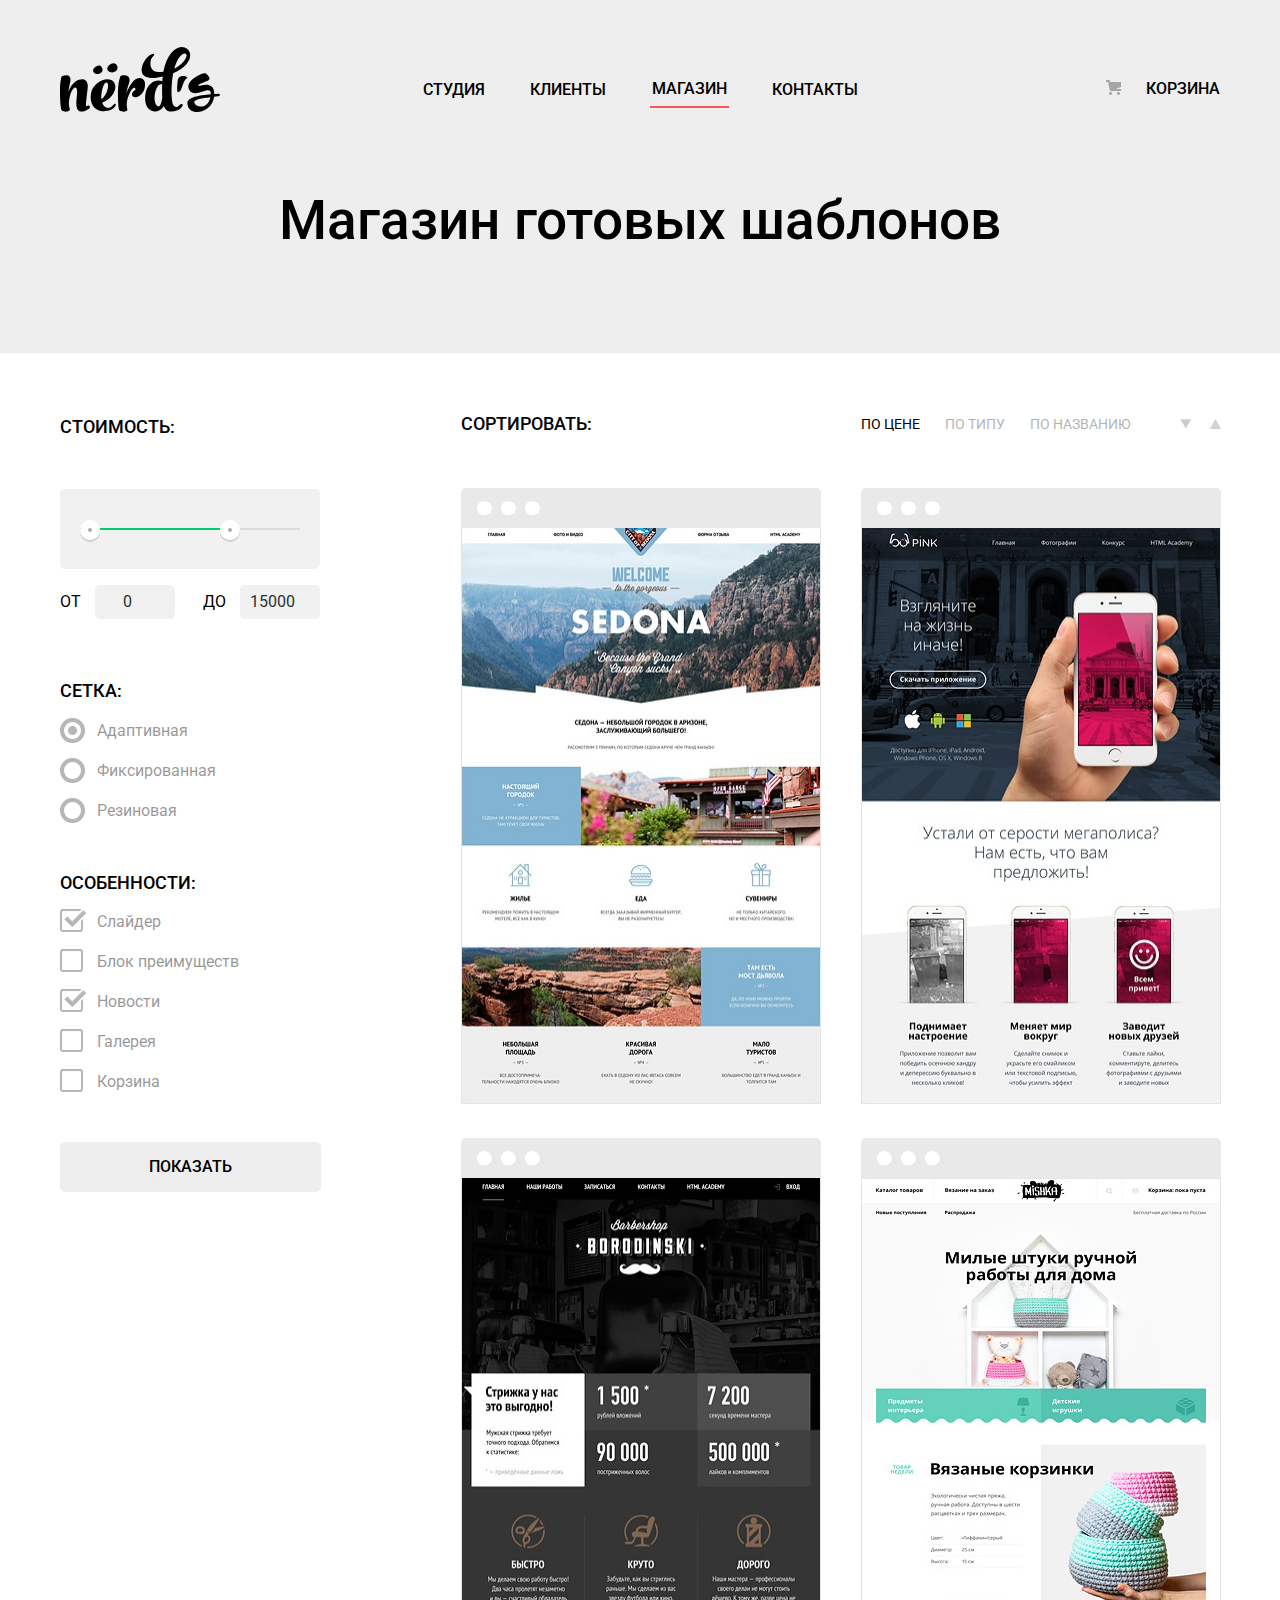
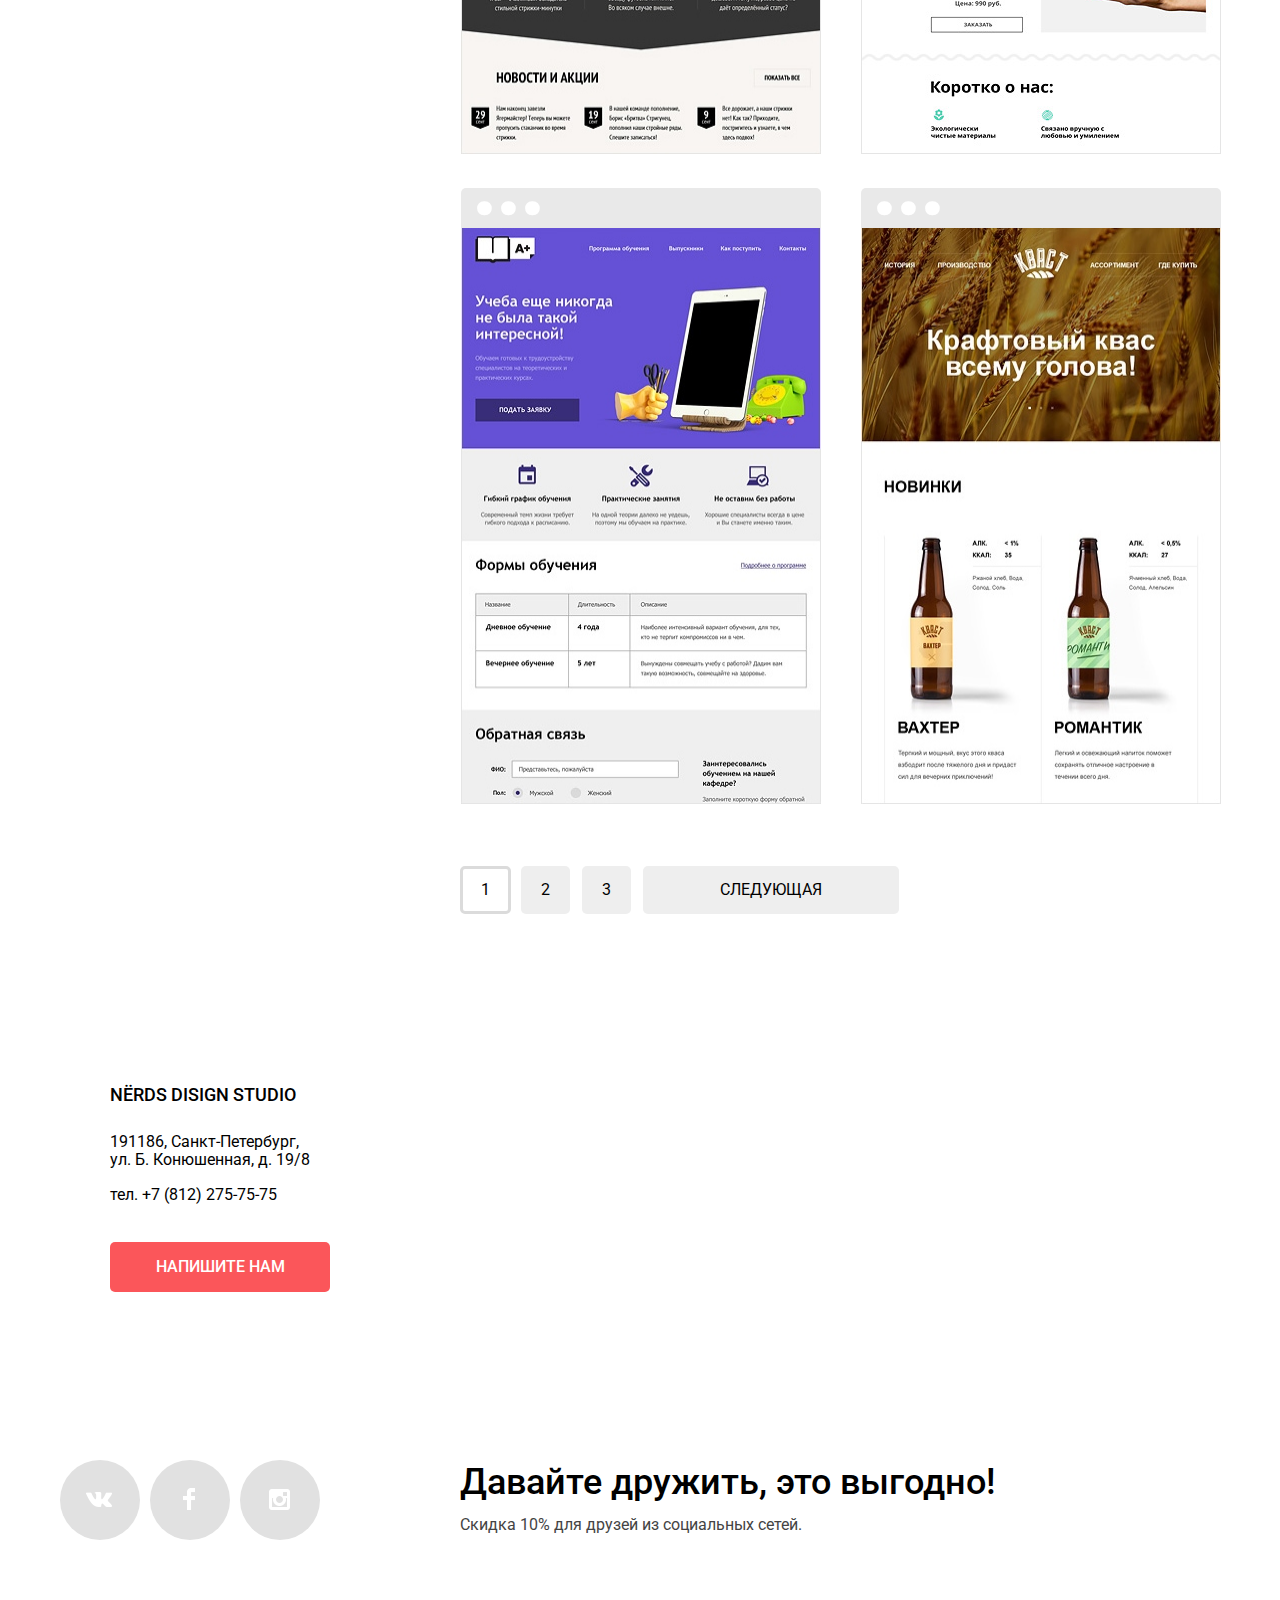
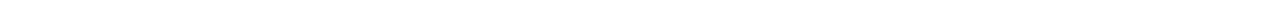
==== catalog.html @ 60b624a7 "Добавлена карта" ====
<!DOCTYPE html>
<html lang="en">
<head>
	<meta charset="UTF-8">
	<title>HTML Academy: Нёрдс</title>
	<link href="https://fonts.googleapis.com/css?family=Roboto:400,500&display=swap&subset=cyrillic" rel="stylesheet">
	<link rel="stylesheet" href="css/normalize.css">
	<link rel="stylesheet" href="css/style.css">
</head>
<body>
	
	<!-- Блок хедера -->
	<header class="main-header">
		<!-- Блок меню -->
		<div class="header-navigation container">
			<a class="link-index" href="index.html">
				<img class="site-logo" src="img/site-logo.svg" alt="Логотип дизайн студии Nerd's" width="160" height="69">
			</a>
			<nav class="menu">
				<a href="index.html">Студия</a>
				<a href="">Клиенты</a>
				<a class="menu-active" href="">Магазин</a>
				<a href="">Контакты</a>
			</nav>
			<!-- "Блок" корзины -->
			<a href="" class="cart">Корзина</a>			
		</div>
		<div class="page-title">
			<h1>Магазин готовых шаблонов</h1>
		</div>
	</header>

		<!-- Основное содержимое страницы -->
	<main class="main-content">
		
		<div class="container">

			<div class="main-catalog-content">
				<!-- Блок фильтра готовых шаблонов -->
				<aside class="filters">
					<form class="form-filters" action="https://echo.htmlacademy.ru/" method="post">
						<fieldset class="filter">
        					<legend class="header-filter header-range">Стоимость:</legend>
        					<div class="range-filter">
          						<div class="range-controls">
            						<div class="scale">
              							<div class="bar"></div>
           							</div>
            						<div class="toggle toggle-min"></div>
            						<div class="toggle toggle-max"></div>
          						</div>
          						<div class="price-controls">
            						<label class="min-price">от <input name="min-price" type="number" value="0"></label>
            						<label class="max-price">до <input name="max-price" type="number" value="15000"></label>
          						</div>
        					</div>
      					</fieldset>
						<fieldset class="filter">
							<legend class="header-filter header-radio">Сетка:</legend>
							<ul class="radio-items">
								<li class="radio-item radio-checked">
									<input id="radio-item-1" type="radio" name="grid-value" value="adaptive">
									<label for="radio-item-1">Адаптивная</label>
								</li>
								<li class="radio-item radio-unchecked">
									<input id="radio-item-2" type="radio" name="grid-value" value="fixed">
									<label for="radio-item-2">Фиксированная</label>
								</li>
								<li class="radio-item radio-unchecked">
									<input id="radio-item-3" type="radio" name="grid-value" value="elastic">
									<label for="radio-item-3">Резиновая</label>
								</li>
							</ul>
						</fieldset>
						<fieldset class="filter">
							<legend class="header-filter header-checkbox">Особенности:</legend>
							<ul class="checkbox-items">
								<li class="checkbox-item checkbox-checked">
									<input type="checkbox" id="checkbox-item-1" name="slider-block">
									<label for="checkbox-item-1">Слайдер</label>
								</li>
								<li class="checkbox-item checkbox-unchecked">
									<input type="checkbox" id="checkbox-item-2" name="futures-block">
									<label for="checkbox-item-2">Блок преимуществ</label>
								</li>
								<li class="checkbox-item checkbox-checked">
									<input type="checkbox" id="checkbox-item-3" name="news-block">
									<label for="checkbox-item-3">Новости</label>
								</li>
								<li class="checkbox-item checkbox-unchecked">
									<input type="checkbox" id="checkbox-item-4" name="gallery-block">
									<label for="checkbox-item-4">Галерея</label>
								</li>
								<li class="checkbox-item checkbox-unchecked">
									<input type="checkbox" id="checkbox-item-5" name="cart-block">
									<label for="checkbox-item-5">Корзина</label>
								</li>
							</ul>
						</fieldset>
						<button class="btn-filter" type="submit">Показать</button>
					</form>
				</aside>

				<section class="catalog">
				
					<!-- Блок сортировки готовых шаблонов -->
					<div class="template-sort">
						<span>Сортировать:</span>
						<ul class="sort-items">
							<li class="sorting"><a class="active-sorting" href="">По цене</a></li>
							<li class="sorting"><a class="link-sorting" href="">По типу</a></li>
							<li class="sorting"><a class="link-sorting" href="">По названию</a></li>
						</ul>
						<div class="sorting-arrows">
							<a class="arrow arrow-down" href=""></a>
            				<a class="arrow arrow-up" href=""></a>
        				</div>
					</div>

					<!-- Блок каталога шаблонов -->
					<h2 class="visually-hidden">Каталог готовых шаблонов</h2>
					<ul class="catalog-items">
						<li class="catalog-item">
							<img class="image-item" src="img/sedona-preview.jpg" alt="Превью шаблона" width="360" height="576">
							<div class="item-desk">
								<a class="name-item" href="">Sedona</a>
								<p class="text-item">Информационный сайт для туристов</p>
								<span class="sale-price">9900 руб.</span>
							</div>
						</li>
						<li class="catalog-item">
							<img class="image-item" src="img/pink-preview.jpg" alt="Превью шаблона" width="360" height="576">
							<div class="item-desk">
								<a class="name-item" href="">Pink App</a>
								<p class="text-item">Информационный сайт для туристов</p>
								<span class="sale-price">9900 руб.</span>
							</div>
						</li>
						<li class="catalog-item">
							<img class="image-item" src="img/barbershop-preview.jpg" alt="Превью шаблона" width="360" height="576">
							<div class="item-desk">
								<a class="name-item" href="">Barbershop</a>
								<p class="text-item">Сайт салона красоты, Для мужчин, да.</p>
								<span class="sale-price">9900 руб.</span>
							</div>
						</li>
						<li class="catalog-item">
							<img class="image-item" src="img/mishka-preview.jpg" alt="Превью шаблона" width="360" height="576">
							<div class="item-desk">
								<a class="name-item" href="">Mishka</a>
								<p class="text-item">Интернет-магазин вязаных игрушек</p>
								<span class="sale-price">9900 руб.</span>
							</div>
						</li>
						<li class="catalog-item">
							<img class="image-item" src="img/aplus-preview.jpg" alt="Превью шаблона" width="360" height="576">
							<div class="item-desk">
								<a class="name-item" href="">A plus</a>
								<p class="text-item">Лендинг курсов повышения квалификации</p>
								<span class="sale-price">9900 руб.</span>
							</div>
						</li>
						<li class="catalog-item">
							<img class="image-item" src="img/kvast-preview.jpg" alt="Превью шаблона" width="360" height="576">
							<div class="item-desk">
								<a class="name-item" href="">Кваст</a>
								<p class="text-item">Промо-сайт производителя крафтового кваса</p>
								<span class="sale-price">9900 руб.</span>
							</div>
						</li>
					</ul>
				</section>
			</div>

			<!-- Блок постаничной навигации -->
			<ul class="pagination">
        		<li><a class="link-pagination active-pagination" href="">1</a></li>
        		<li><a class="link-pagination" href="">2</a></li>
        		<li><a class="link-pagination" href="">3</a></li>
        		<li><a class="link-pagination next-page" href="">Следующая</a></li>
    		 </ul>
		</div>

		<!-- Блок карты -->
		<section class="map-block container">
			<iframe src="https://yandex.ru/map-widget/v1/-/CKayqYNq" width="1630" height="415" frameborder="0" allowfullscreen="false"></iframe>
			<img class="map" src="img/map.jpg" alt="Студия на карте" width="1440px" height="415">
			<div class="contacts-block">
				<h2 class="visually-hidden">Контакты</h2>
				<p class="name-block">Nёrds disign studio</p>
				<p class="contact-adress">
					191186, Санкт-Петербург,
					ул. Б. Конюшенная, д. 19/8
				</p>
				<a class="contact-phone" href="tel:+78122757575">тел. +7 (812) 275-75-75</a>
				<a  class="btn btn-map" href="writeus.html">Напишите нам</a>
			</div>
		</section>
	</main>

	<!-- Блок футера -->
	<footer class="main-footer">
		<div class="container footer-items">
			<ul class="social-links">
				<li class="social-item">
					<a class="social-link social-link-vk" href="" aria-label="Вконтакте">
						<svg xmlns="http://www.w3.org/2000/svg" xmlns:xlink="http://www.w3.org/1999/xlink" width="26" height="15" viewBox="0 0 26 15">
  						<image id="vk-icon" width="26" height="15" xlink:href="[data-uri]"/>
						</svg>
					</a>
				</li>
				<li class="social-item">
					<a class="social-link social-link-fb" href="" aria-label="Фейсбук">
						<svg xmlns="http://www.w3.org/2000/svg" xmlns:xlink="http://www.w3.org/1999/xlink" width="12" height="22" viewBox="0 0 12 22">
  						<image id="fb-icon" width="12" height="22" xlink:href="[data-uri]"/>
						</svg>
					</a>
				</li>
				<li class="social-item">
					<a class="social-link social-link-inst" href="" aria-label="Инстаграм">
						<svg xmlns="http://www.w3.org/2000/svg" xmlns:xlink="http://www.w3.org/1999/xlink" width="21" height="21" viewBox="0 0 21 21">
  						<image id="insta-icon" width="21" height="21" xlink:href="[data-uri]"/>
						</svg>
					</a>
				</li>
			</ul>
			<p class="slogan">
				Давайте дружить, это выгодно!
				<span>Скидка 10% для друзей из социальных сетей.</span>
			</p>
		</div>
	</footer>	

	<!-- Pop-up -->	
	<section class="popup-send">
		<button class="popup-close" type="button" title="Закрыть" aria-label="Закрыть форму"></button>
		<h2>Напишите нам</h2>
		<form class="letter-popup" action="https://echo.htmlacademy.ru/" method="post">
			<div class="contact-name">
				<label for="name">Ваше имя:</label>
				<input id="name" type="text" name="user-name" placeholder="Имя Фамилия" required>
			</div>
			<div class="contact-email">
				<label for="email">Ваше email:</label>
				<input id="email" type="email" name="user-email" placeholder="email@example.com" required>
			</div>
			<div class="textarea">
				<label for="textarea">Текст письма:</label>
				<textarea id="textarea" name="textarea-text" cols="90" rows="4" placeholder="В свободной форме" required></textarea>
			</div>
			<button class="btn popup-btn" type="submit">Отправить</button>
		</form>
	</section>
	<script src="js/script.js"></script>
</body>
</html>
---- css/style.css ----
/*  */
.visually-hidden {
  position: absolute;
  width: 1px;
  height: 1px;
  margin: 1px;
  padding: 0;
  border: 0;
  clip: rect(0 0 0 0);
  overflow: hidden;
}



/* */
body {
  font-family: 'Roboto', Arial, sans-serif;
  font-size: 16px;
  line-height: 24px;
}

a {
  text-decoration: none;
  font-size: 16px;
  line-height: 18px;
}

.container {
  width: 1200px;
  margin: 0 auto;
  padding: 0 20px;
  box-sizing: border-box;
}

.btn {
  font-size: inherit;
  font-weight: 500;
  color: #fff;
  text-transform: uppercase;
  border-radius: 5px;
}

.main-header {
  margin-bottom: 62px;
  background-color: #eee;
}

.bg-header {
  background-color: #eee;
}



/* */
.link-index:focus {
  opacity: 0.3;
}

.menu {
  display: flex;
  justify-content: space-around;
  align-items: center;
  width: 480px;
  padding-right: 45px;  
}

.cart {
  align-self: center;
  margin-top: 15px;
  padding-left: 40px;
  background: transparent url(../img/nerds-sprite.png) no-repeat;
  background-position: -10px -10px;
}

.menu a{
  margin-top: 15px;
  padding: 10px 2px 8px 2px;
}

.menu a,
.cart {
  font-weight: 500;
  color: #000;
  text-transform: uppercase;
}

.menu a:hover,
.cart:hover {
  color: #fb565a;
}

.menu a:focus,
.cart:focus {
  color: #bdbdbd;
}

a.menu-active {
  padding: 10px 2px 8px 2px;
  border-bottom: 2px solid #fb565a;
}


.header-navigation {
  display: flex;
  justify-content: space-between;
  padding-top: 45px;
}



/* */
.map-block {
  position: relative;
  overflow: hidden;
  width: 1200px;
  height: 415px;
  padding: 0;
  box-sizing: border-box;
}

.map-label {
  content: "";
  position: absolute;
  z-index: 20;
  top: 90px;
  left: 705px;
  width: 231px;
  height: 190px;
  background: transparent url("../img/nerds-sprite.png") no-repeat;
  background-position: -10px -213px;
}

.map-label-hidden {
  position: absolute;
  width: 1px;
  height: 1px;
  margin: 1px;
  padding: 0;
  border: 0;
  clip: rect(0 0 0 0);
  overflow: hidden;
}

.map {
  display: block;
  position: relative;
  left: 50%;
  transform: translateX(-50%);
}

.contacts-block {
  width: 320px;
  position: absolute;
  top: 55px;
  left: 20px;
  padding: 50px 60px 45px 50px;
  box-sizing: border-box;
  text-align: left;
  word-break:break-word;
  background-color: #fff;
}

.name-block {
  margin: 0;
  margin-bottom: 23px;
  font-size: 18px;
  line-height: 30px;
  font-weight: 500;
  text-transform: uppercase
}

.contact-adress {
  margin: 0;
  margin-bottom: 17px;
  line-height: 18px;
}

.contact-phone {
  display: block;
  margin: 0;
  margin-bottom: 38px;
  color: #000;
}

.btn-map {
  display: inline-block;
  width: 220px;
  padding: 16px 16px;
  text-align: center;
  box-sizing: border-box;
  background-color: #fb565a;
}

.btn-map:hover {
 background-color: #e74246;
}

.btn-map:focus {
 color: #e37376;
 background-color: #d7373b;
}



/* */
.main-footer {
  padding-bottom: 68px;
  padding-top: 68px;
}

.social-links {
  display: flex;
  width: 260px;
  margin: 0;
  margin-right: 140px;
  padding: 0;
  align-items: center;
}

.social-item {
  -ms-align-items: flex-start;
  align-items: flex-start;
  margin-right: 10px;
  list-style: none;
  background-color: #e1e1e1;
  border-radius: 50%;
}

.social-link {
  display: block;
  width: 80px;
  height: 80px;
}

.social-link-vk {
  position: relative;
}

.social-link-vk:hover {
  border-radius: 50%;
  background-color: #e74246;
}

.social-link-vk:focus {
  border-radius: 50%;
  background-color: #d7373b;
}

.social-link-vk svg{
  position: absolute;
  top: 32px;
  left: 26px;
}

.social-link-vk:focus svg{
  opacity: 0.3;
}

.social-link-fb {
  position: relative;
}

.social-link-fb:hover {
  border-radius: 50%;
  background-color: #e74246;
}

.social-link-fb:focus {
  border-radius: 50%;
  background-color: #d7373b;
}

.social-link-fb svg {
  position: absolute;
  top: 28px;
  left: 33px;
}

.social-link-fb:focus svg{
  opacity: 0.3;
}

.social-link-inst {
  position: relative;
}

.social-link-inst:hover {
  border-radius: 50%;
  background-color: #e74246;
}

.social-link-inst:focus {
  border-radius: 50%;
  background-color: #d7373b;
}

.social-link-inst svg {
  position: absolute;
  top: 29px;
  left: 29px;
}

.social-link-inst:focus svg{
  opacity: 0.3;
}

.footer-items {
  display: flex;
}

.slogan {
  width: 560px;
  margin: 0;
  margin-top: 6px;
  margin-bottom: 6px;
  font-size: 36px;
  font-weight: 500;
  line-height: 36px;
}

.slogan span {
  font-size: 16px;
  font-weight: normal;
  line-height: 22px;
  color: #444;
}



/* */
@keyframes bounce {
  0% {
    transform: translateY(-2000px);
  }

  70% {
    transform: translateY(30px);
  }

  90% {
    transform: translateY(-10px);
  }

  100% {
    transform: translateY(0);
  }
}

.popup-send {
  display: none;
  position: fixed;
  width: 961px;
  height: 595px;
  top: 15%;
  left: 300px;
  right: 300px;
  margin: 0 auto;
  z-index: 20;
  box-sizing: border-box;
  padding: 65px 100px 85px 100px;
  background-color: #fff;
  box-shadow: 0 20px 40px rgba(41,52,73,.75);
}

.popup-close {
  position: absolute;
  top: 78px;
  right: 87px;
  width: 23px;
  height: 21px;
  background: transparent url(../img/close-popup.png) no-repeat;
  border: none;
  opacity: 0.3;
  cursor: pointer;
}

.popup-close:hover {
  opacity: initial;
}

.popup-close:focus {
  opacity: 0.1;
}

.popup-show {
  display: block;
  animation-name: bounce;
  animation-duration: 0.6s;
}

.popup-send h2 {
  margin: 0;
  margin-bottom: 43px;
  font-size: 45px;
  line-height: 45px;
}

.letter-popup {
  display: flex;
  position: relative;
  justify-content: space-between;
  flex-wrap: wrap;
}

.contact-name {
  width: 360px;
  display: inline-block;
}

.contact-email {
  width: 360px;
  display: inline-block;
}

.contact-name label[for="name"],
.contact-email label[for="email"] {
  display: block;
  font-weight: normal;
  margin-bottom: 9px;
  line-height: 18px;
}

.contact-name input,
.contact-email input {
  width: 360px;
  padding: 15px;
  box-sizing: border-box;
  font-size: 16px;
  font-weight: normal;
}

.textarea label[for="textarea"] {
  display: block;
  font-weight: normal;
  margin-top: 32px;
  margin-bottom: 12px;
  line-height: 18px;
}

.textarea {
  width: 760px;
  margin: 0;
  padding: 0;
  font-weight: normal;
  line-height: 18px;
}

.textarea textarea {
  width: 760px;
  margin-bottom: 45px;
  padding: 9px 15px 16px 9px;
  box-sizing: border-box
}

.popup-btn {
  display: block;
  width: 260px;
  padding: 18px 18px 14px 18px;
  box-sizing: border-box;
  border: none;
  background-color: #fb565a;
}

.popup-btn:hover {
  background-color: #e74246;
}

.popup-btn:focus {
  color: #e37376;
  background-color: #d7373b;
}


/* */

/* */
.slides {
  margin: 0;
  padding: 0;
}

.slider-controls {
  position: absolute;
  bottom: 88px;
  left: 535px;
  z-index: 20;
  font-size: 0;
}

.slider-controls label {
  display: inline-block;
  width: 18px;
  height: 18px;
  margin-right: 17px;
  vertical-align: top;
  background-color: #fff ;
  border-radius: 50%;
  cursor: pointer;
}

.slider {
  position: relative;
  width: 1160px;
  height: 426px;
  margin-bottom: 80px;
}

.slide {
  display: none;
  padding: 75px 0 80px 0;
  list-style: none;
}

#slide-input-1:checked ~ .slider #slide-1,
#slide-input-2:checked ~ .slider #slide-2,
#slide-input-3:checked ~ .slider #slide-3 {
  display: block;
}

#slide-input-1:checked ~ .slider label[for="slide-input-1"],
#slide-input-2:checked ~ .slider label[for="slide-input-2"],
#slide-input-3:checked ~ .slider label[for="slide-input-3"] {
  background: #fff url(../img/slider-checked.png) no-repeat top 5px right 5px;
}

.slide-1 {
  background: transparent url(../img/slide1.png) no-repeat bottom right 30px;
}

.slide-2 {
  background: transparent url(../img/slide2.png) no-repeat bottom right;
}

.slide-3 {
  background: transparent url(../img/slide3.png) no-repeat bottom right;
}

.slide-slogan {
  margin: 0;
  margin-bottom: 25px;
  font-size: 55px;
  font-weight: 500;
  line-height: 55px;
}

.slide-slogan-1 {
  width: 380px;
}

.slide-slogan-2 {
  width: 520px;
}

.slide-slogan-3 {
  width: 420px;
}

.slide-text {
  margin: 0;
  margin-bottom: 38px;
}

.slide-text-1 {
  width: 370px;
}

.slide-text-2 {
  width: 420px;
}

.slide-text-3 {
  width: 350px;
}

.btn-slider {
  display: inline-block;
  width:  240px;
  padding: 16px 16px;
  box-sizing: border-box;
  text-align: center;
  background-color: #fb565a;
}

.btn-slider:hover {
 background-color: #e74246;
}

.btn-slider:focus {
 color: #e37376;
 background-color: #d7373b;
}



/* */
.service-items {
  display: flex;
  justify-content: space-between;
  width: 1100px;
  margin: 0;
  padding: 0;
  padding-bottom: 79px;
  border-bottom: 2px solid #eee;
}

.service-item {
  list-style: none;
}

.service-image {
  margin-bottom: 19px;
}

.service-name {
  margin: 0;
  margin-bottom: 16px;
  font-size: 24px;
  font-weight: normal;
  line-height: 30px;
  text-transform: uppercase;
}

.service-text {
  margin: 0;
  margin-bottom: 34px;
}

.service-text-1 {
  width: 250px;
}

.service-text-2 {
  width: 250px;
}

.service-text-3 {
  width: 250px;
}

.service-order {
  width: 160px;
  display: block;
  padding: 16px 40px;
  box-sizing: border-box;
}

.service-order-red {
  background-color: #fb565a;
}

.service-order-red:hover {
  background-color: #e74246;
}

.service-order-red:focus {
  color: #e37376;
  background-color: #d7373b;
}

.service-order-green {
  background-color: #00ca74;
}

.service-order-green:hover {
  background-color: #00bc6c;
}

.service-order-green:focus {
  color: #4dc491;
  background-color: #00aa62;
}


.service-order-yellow {
  background-color: #efc84a;
}

.service-order-yellow:hover {
  background-color: #eab534;
}

.service-order-yellow:focus {
  color: #edc265;
  background-color: #e5a722;
}



/* */
.features-studio {
  display: flex;
  padding-top: 73px;
  padding-bottom: 75px;
  justify-content: space-between;
  background: transparent url("../img/features-background.png") no-repeat left 800px top 40px;
}

.slogan-studio {
  width: 670px;
  margin: 0;
  margin-bottom: 35px;
  font-size: 45px;
  font-weight: 500;
  line-height: 45px;
}

.studio-text {
  width: 660px;
  margin: 0;
  margin-bottom: 37px;	
}

.header-services {
  margin: 0;
  font-size: inherit;
  line-height: inherit;
  margin-bottom: 25px;
  text-transform: uppercase;
}

.features-items {
  margin: 0;
  padding: 0;
}

.features-item {
  position: relative;
  margin-bottom: 23px;
  padding-left: 38px;
  list-style: none;
}

.features-items .features-item:last-child {
  margin-bottom: 0
}

.features-item::before {
  content: "";
  position: absolute;
  top: 11px;
  left: 1px;
  width: 25px;
  height: 2px;
  background: transparent url("../img/nerds-sprite.png") no-repeat;
  background-position: -10px -191px;
}

.statistics-text {
  margin: 0;
  margin-bottom: 42px;
  font-weight: 500;
  text-transform: uppercase;
}

.studio-statistics {
  width: 332px;
  align-self: flex-end;
  padding-right: 10px;
}

.statistics-items {
  display: flex;
  justify-content: space-around;
  margin: 0;
  padding: 0;
}

.statistics-item {
  margin-right: 20px;
  line-height: 18px;
  list-style: none;
}

.statistics-item span {
  display: block;
  margin-bottom: 20px;
  font-size: 45px;
  font-weight: 500;
  line-height: 45px;
}

.statistics-item sup {
  font-size: 30px;
}




/* */
.partners-items {
  display: flex;
  justify-content: space-around;
  width: 1160px;
  margin: 0;
  margin-bottom: 80px;
  padding: 0;
  list-style: none;
  border-top: 2px solid #eee;
  border-bottom: 2px solid #eee;
}


.partners-items .partner-item {
  position: relative;
  width: 260px;
  height: 180px;
  padding: 0 20px;
}

.partners-items .partner-item:not(:last-child)::before {
  content: "";
  position: absolute;
  top: 65px;
  right: 0;
  width: 2px;
  height: 52px;
  background: transparent url("../img/nerds-sprite.png") no-repeat;
  background-position: -10px -423px
}

.partner-link {
  display: block;
  opacity: 0.2;
}

.partner-link img {
  display: block;
}

 .partner-link:hover {
  opacity: initial;
}

.partner-link:focus {
  opacity: 0.1;
}



/* */

/* */
.page-title {
  padding: 75px 20px 105px 0;
}

.page-title h1 {
  margin: 0;
  padding-left: 20px;
  font-size: 55px;
  font-weight: 500;
  line-height: 55px;
  text-align: center;
}



/* */
.main-catalog-content {
  display: flex;
}


/* */
.filters {
  margin-right: 140px;
}

.filter {
  width: 260px;
  margin: 0;
  padding: 0;
  border: none;
}

.header-filter {
  font-size: 18px;
  font-weight: 500;
  line-height: 30px;
  text-transform: uppercase;
}

.radio-items {
  margin: 0;
  margin-bottom: 30px;
  padding: 0;
 }

.radio-item {
  padding-bottom: 20px;
  padding-left: 20px;
  line-height: 20px;
  list-style: none;
  opacity: 0.4;
  cursor: pointer;
}

.radio-item:hover {
  opacity: initial;
}

.radio-item input[type="radio"] {
  opacity: 0;
  cursor: pointer;
}

.radio-item input[type="radio"]+label {
  cursor: pointer;
}

.checkbox-items {
  margin: 0;
  margin-bottom: 30px;
  padding: 0;
}

.checkbox-item {
  padding-bottom: 20px;
  padding-left: 20px;
  line-height: 20px;
  list-style: none;
  opacity: 0.4;
  cursor: pointer;
}

.checkbox-item:hover {
  opacity: initial;
}

.checkbox-item input[type="checkbox"] {
  opacity: 0;
}

.checkbox-item input[type="checkbox"]+label {
  cursor: pointer;
}

.checkbox-checked {
  position: relative;
}

.checkbox-checked::before {
  content: "";
  position: absolute;
  top: -3px;
  left: 0;
  width: 27px;
  height: 23px;
  background: transparent url("../img/nerds-sprite.png") no-repeat;
  background-position: -10px -88px;
}

.checkbox-unchecked {
  position: relative;
}

.checkbox-unchecked::before {
  content: "";
  position: absolute;
  top: -3px;
  left: 0;
  width: 25px;
  height: 25px;
  background: transparent url("../img/nerds-sprite.png") no-repeat;
  background-position: -10px -45px;
}

.radio-checked {
  position: relative;
}

.radio-checked::before {
  content: "";
  position: absolute;
  top: -3px;
  left: 0;
  width: 25px;
  height: 25px;
  background: transparent url("../img/nerds-sprite.png") no-repeat;
  background-position: -10px -540px;
}

.radio-unchecked {
  position: relative;
}

.radio-unchecked::before {
  content: "";
  position: absolute;
  top: -3px;
  left: 0;
  width: 25px;
  height: 25px;
  background: transparent url("../img/nerds-sprite.png") no-repeat;
  background-position: -10px -495px;
}

.btn-filter {
  padding: 16px 89px 16px 89px;
  font-size: inherit;
  font-weight: 500;
  line-height: 18px;
  text-transform: uppercase;
  background-color: #eee;
  border-radius: 5px;
  border: none;
}

.btn-filter:hover {
  background-color: #dfdfdf;
}

.btn-filter:focus {
  color: #959595;
  background-color: #d5d5d5;
  border-top: 3px solid #bfbfbf;
}

/* */
.range-filter {
  width: 260px;
  margin-bottom: 60px;
}

.header-filter {
  font-size: 18px;
  line-height: 24px;
  text-transform: uppercase;
  font-weight: 500;
}

.header-range {
  margin-bottom: 50px;
}

.header-radio {
  margin-bottom: 18px;
}

.header-checkbox {
  margin-bottom: 17px;
}

.range-controls {
  position: relative;
  height: 41px;
  margin-bottom: 16px;
  padding: 39px 20px 0 20px;
  background-color: #f1f1f1;
  border-radius: 5px;
}

.range-controls .scale {
  height: 2px;
  background: #d7dcde;
}

.range-controls .bar {
  width: 70%;
  height: 2px;
  background: #00ca74;
}

.range-controls .toggle {
  position: absolute;
  top: 31px;
  left: 0;
  width: 4px;
  height: 4px;
  padding: 0;
  border: 8px solid #ffffff;
  background-color: #ababab;
  box-shadow: 0 2px 1px 0 #cfcfcf;
  border-radius: 50%;
  cursor: pointer;
}

.range-controls .toggle-min {
  margin-left: 20px;
}

.range-controls .toggle-max {
  left: 160px;
}

.price-controls {
  font-size: 0;
}

.price-controls label {
  display: inline-block;
  width: 50%;
  
  font-size: 16px;
  text-transform: uppercase;
}

.price-controls input {
  width: 60px;
  padding: 8px 10px;
  margin-left: 10px;
  font-family: Roboto, Arial, sans-serif;
  font-size: 16px;
  text-align: center;
  color: #283136;
  border: none;
  border-radius: 5px;
  background: #f1f1f1;
}

.max-price {
  text-align: right;
}



/* */
.template-sort {
  display: flex;
  align-items: center;
  margin-bottom: 55px;
}

.template-sort span {
  margin: 0;
  margin-right: 269px;
  font-size: 18px;
  font-weight: 500;
  line-height: 18px;
  text-transform: uppercase;
}

.sort-items {
  width: 270px;
  display: flex;
  justify-content: space-between;
  margin: 0;
  padding: 0;
}

.sorting {
  list-style: none;
  font-size: 14px;
  line-height: 18px;
  text-transform: uppercase;
 }

.active-sorting {
  font-size: 14px;
  line-height: 18px;
  color: #000;
}

.link-sorting {
  font-size: 14px;
  line-height: 18px;
  color: #000;
  opacity: 0.3;
}

.link-sorting:hover {
  opacity: 0.6;
}

.link-sorting:focus {
  opacity: initial;
}

.sort-items {
  margin-right: 49px;
}

.sorting-arrows {
  display: flex;
  justify-content: space-between;
  width: 41px;
}

.arrow {
  width: 11px;
  height: 10px;
  opacity: 0.2;
}

.arrow:hover {
  opacity: 0.4;
}

.arrow:focus {
  opacity: initial;
}

.arrow-up {
  position: relative;
}

.arrow-up::before {
  content: "";
  position: absolute;
  top: 0;
  left: 0;
  width: 11px;
  height: 10px;
  background: transparent url("../img/nerds-sprite.png") no-repeat;
  background-position: -10px -161px;
}

.arrow-down {
  position: relative;
}

.arrow-down::before {
  content: "";
  position: absolute;
  top: 0;
  left: 0;
  width: 11px;
  height: 10px;
  background: transparent url("../img/nerds-sprite.png") no-repeat;
  background-position: -10px -131px;
}



/* */
.catalog-items {
  margin: 0;
  margin-right: -40px;
  margin-bottom: 28px;
  padding: 0;
  display: flex;
  flex-wrap: wrap;
 }

.catalog-item {
  position: relative;
  margin: 0;
  margin-right: 40px;
  margin-bottom: 27px;
  padding: 0;
  list-style: none;
}

.catalog-item::before {
  content: "...";
  position: absolute;
  top: -30px;
  left: 7px;
  font-size: 130px;
  letter-spacing: -10px;
  color: #fff;
}

.item-desk {
  display: none;
  position: absolute;
  bottom: 7px;
  padding-top: 29px;
  padding-bottom: 43px;
  width: 360px;
  height: 230px;
  box-sizing: border-box;
  text-align: center;
  background-color: #eee;
}

.catalog-item:hover .item-desk {
  display: block;
}

.name-item {
  display: block;
  margin-bottom: 15px;
  font-size: 18px;
  font-weight: 500;
  line-height: 30px;
  color: #000;
  text-transform: uppercase;
}

.name-item:hover {
  color: #fb565a;
}

.name-item:focus {
  color: #b2b2b2;
}

.text-item {
  margin: 0 auto;
  margin-bottom: 28px;
  width: 200px;
  border-box: box-sizing;
  line-height: 18px;
  word-break:break-word;
}

.sale-price {
  display: inline-block;
  width: 200px;
  padding: 16px 16px 16px 16px;
  box-sizing: border-box;
  font-size: inherit;
  font-weight: 500;
  line-height: 18px;
  color: #fff;
  text-transform: uppercase;
  text-align: center;
  background-color: #fb565a;
  border-radius: 5px;
}

.sale-price:hover {
  background-color: #e74246;
}

.image-item {
  border-top: 40px solid #e9e9e9;
  border-top-left-radius: 5px;
  border-top-right-radius: 5px;
}

.image-item:hover {
  border-color: #4d4d4d;
}



/* */
.pagination {
  display: flex;
  margin: 0;
  padding: 0;
  margin-left: 400px;
  margin-bottom: 61px;
}

.pagination li {
  list-style: none;
}

.link-pagination {
  display: block;
  margin-right: 12px;
  padding: 15px 20px;
  color: #000;
  border-radius: 5px;
  background-color: #eee;
}

.link-pagination:hover {
  background-color: #dfdfdf;
}

.link-pagination:focus {
  padding: 12px 20px 15px 20px;
  box-sizing: border-box;
  color: #959595;
  border-top: 3px solid #bfbfbf;
  background-color: #d5d5d5;
}

.active-pagination {
  padding: 12px 18px;
  margin-right: 10px;
  border: 3px solid #dbdbdb;
  background-color: #fff;
}

.active-pagination:focus {
  padding: 12px 18px 12px 18px;
  box-sizing: border-box;
  color: #959595;
  border-top: 3px solid #bfbfbf;
  background-color: #d5d5d5;
}

.next-page {
  padding-left: 77px;
  padding-right: 77px;
  text-transform: uppercase;
}

.next-page:focus {
  padding: 12px 77px 15px 77px;
}
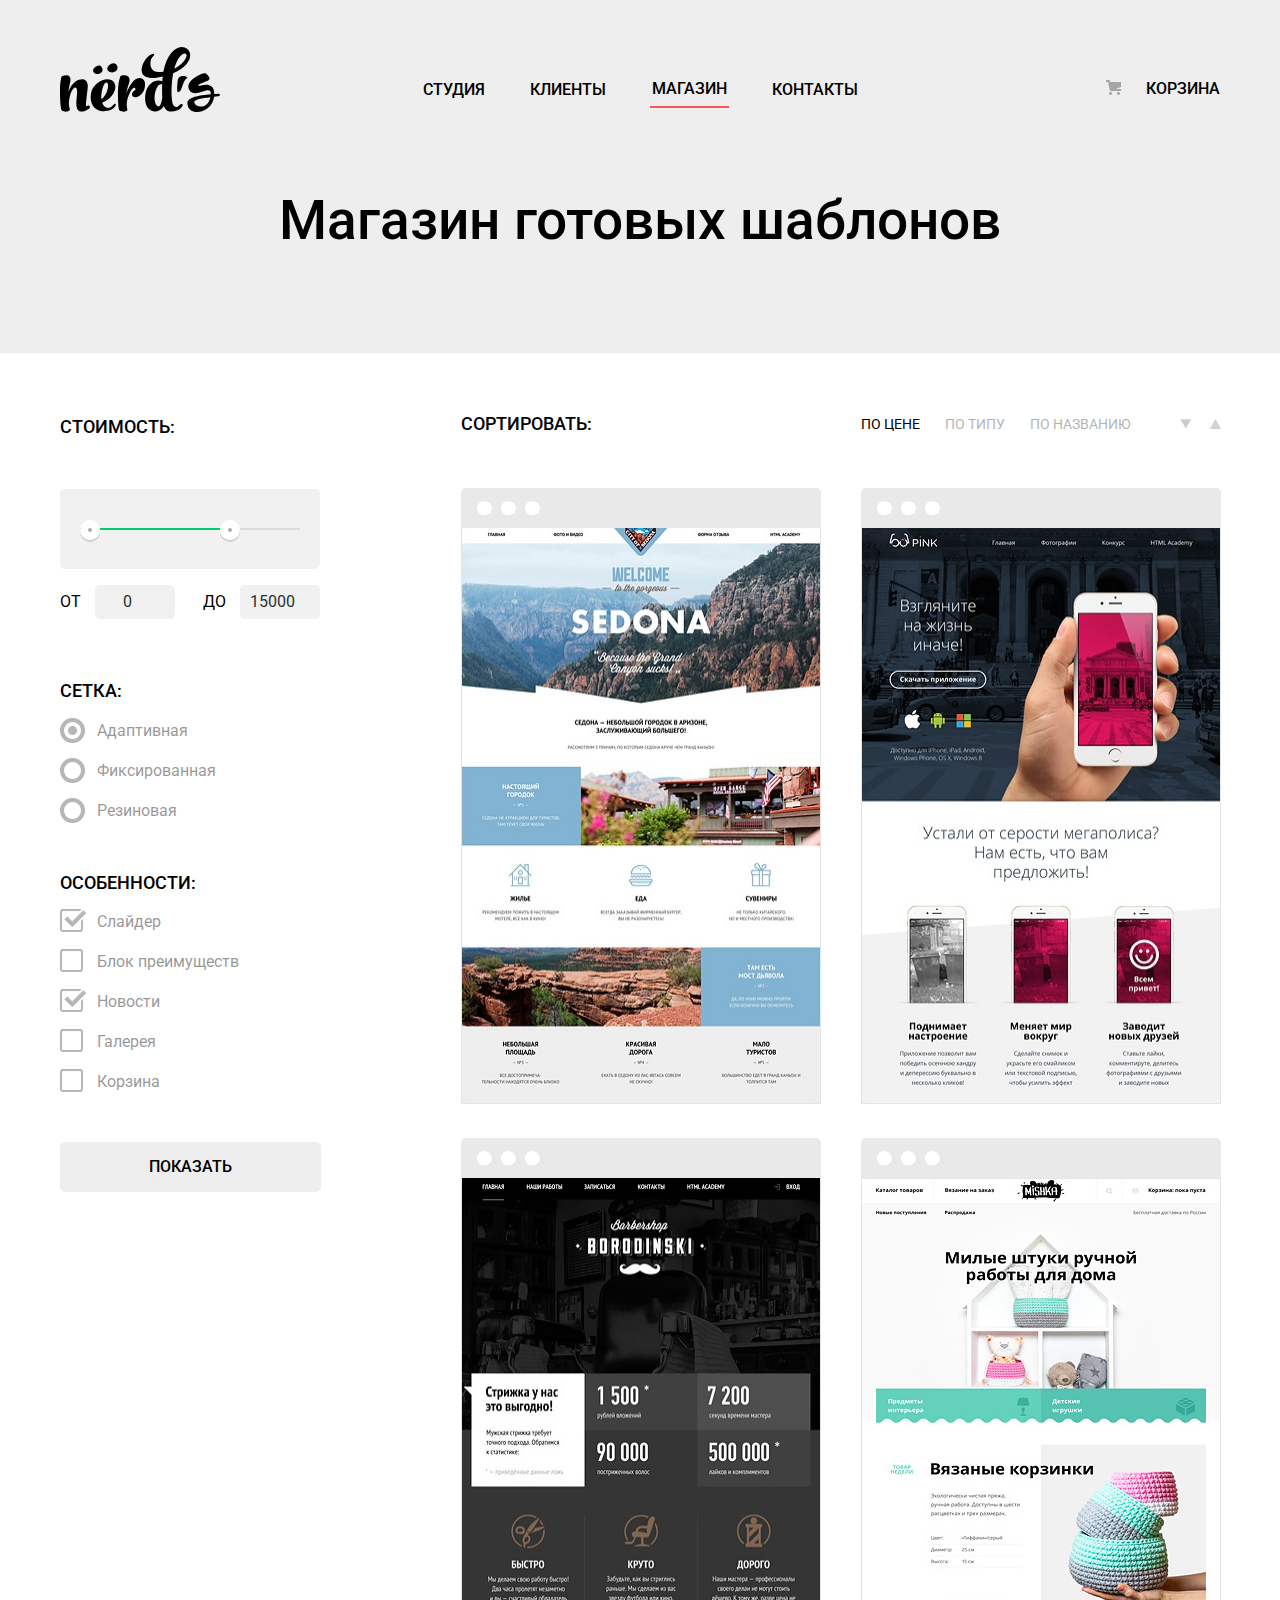
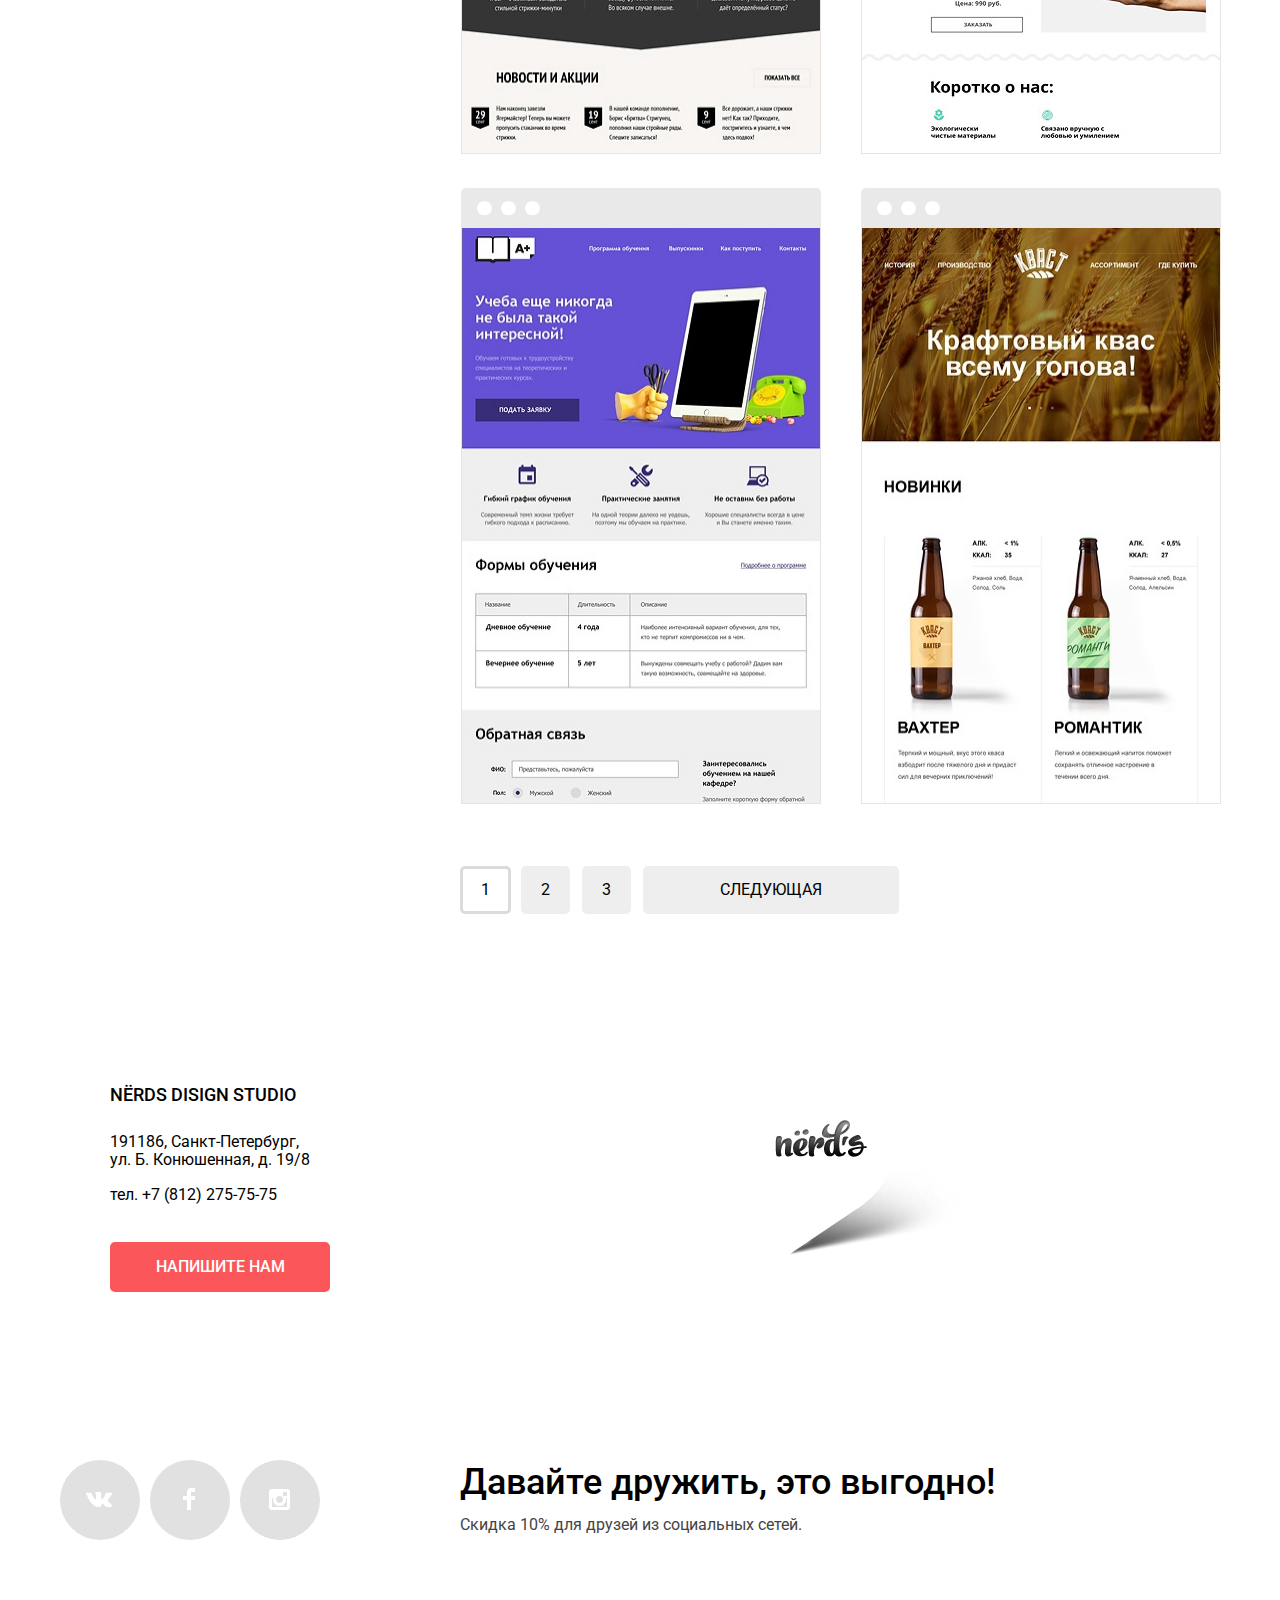
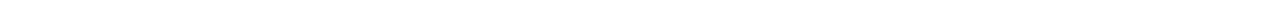
==== commit 1167c8bd: "Сделаны исправления по карте" ====
--- a/catalog.html
+++ b/catalog.html
@@ -183,6 +183,7 @@
 
 		<!-- Блок карты -->
 		<section class="map-block container">
+			<span class="map-label"></span>
 			<iframe src="https://yandex.ru/map-widget/v1/-/CKayqYNq" width="1630" height="415" frameborder="0" allowfullscreen="false"></iframe>
 			<img class="map" src="img/map.jpg" alt="Студия на карте" width="1440px" height="415">
 			<div class="contacts-block">
--- a/css/style.css
+++ b/css/style.css
@@ -124,7 +124,7 @@
   position: absolute;
   z-index: 20;
   top: 90px;
-  left: 705px;
+  left: 700px;
   width: 231px;
   height: 190px;
   background: transparent url("../img/nerds-sprite.png") no-repeat;
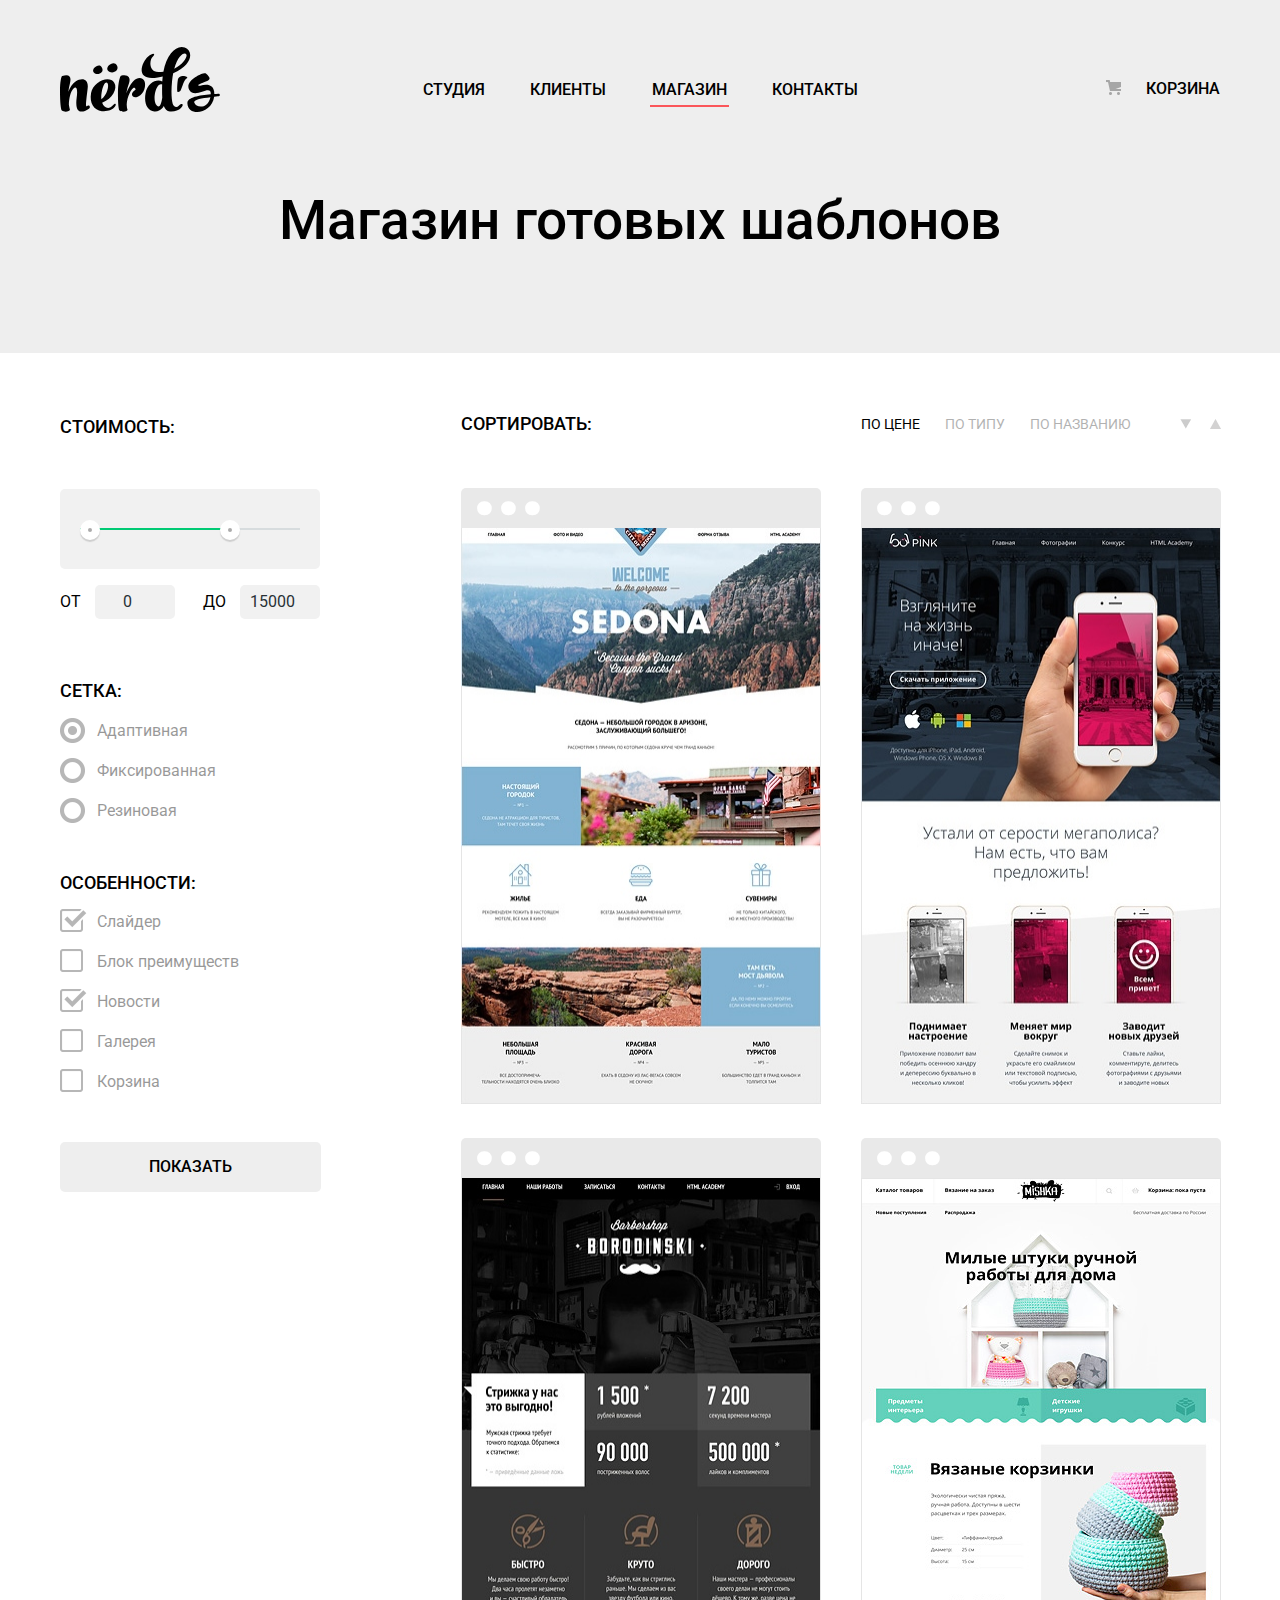
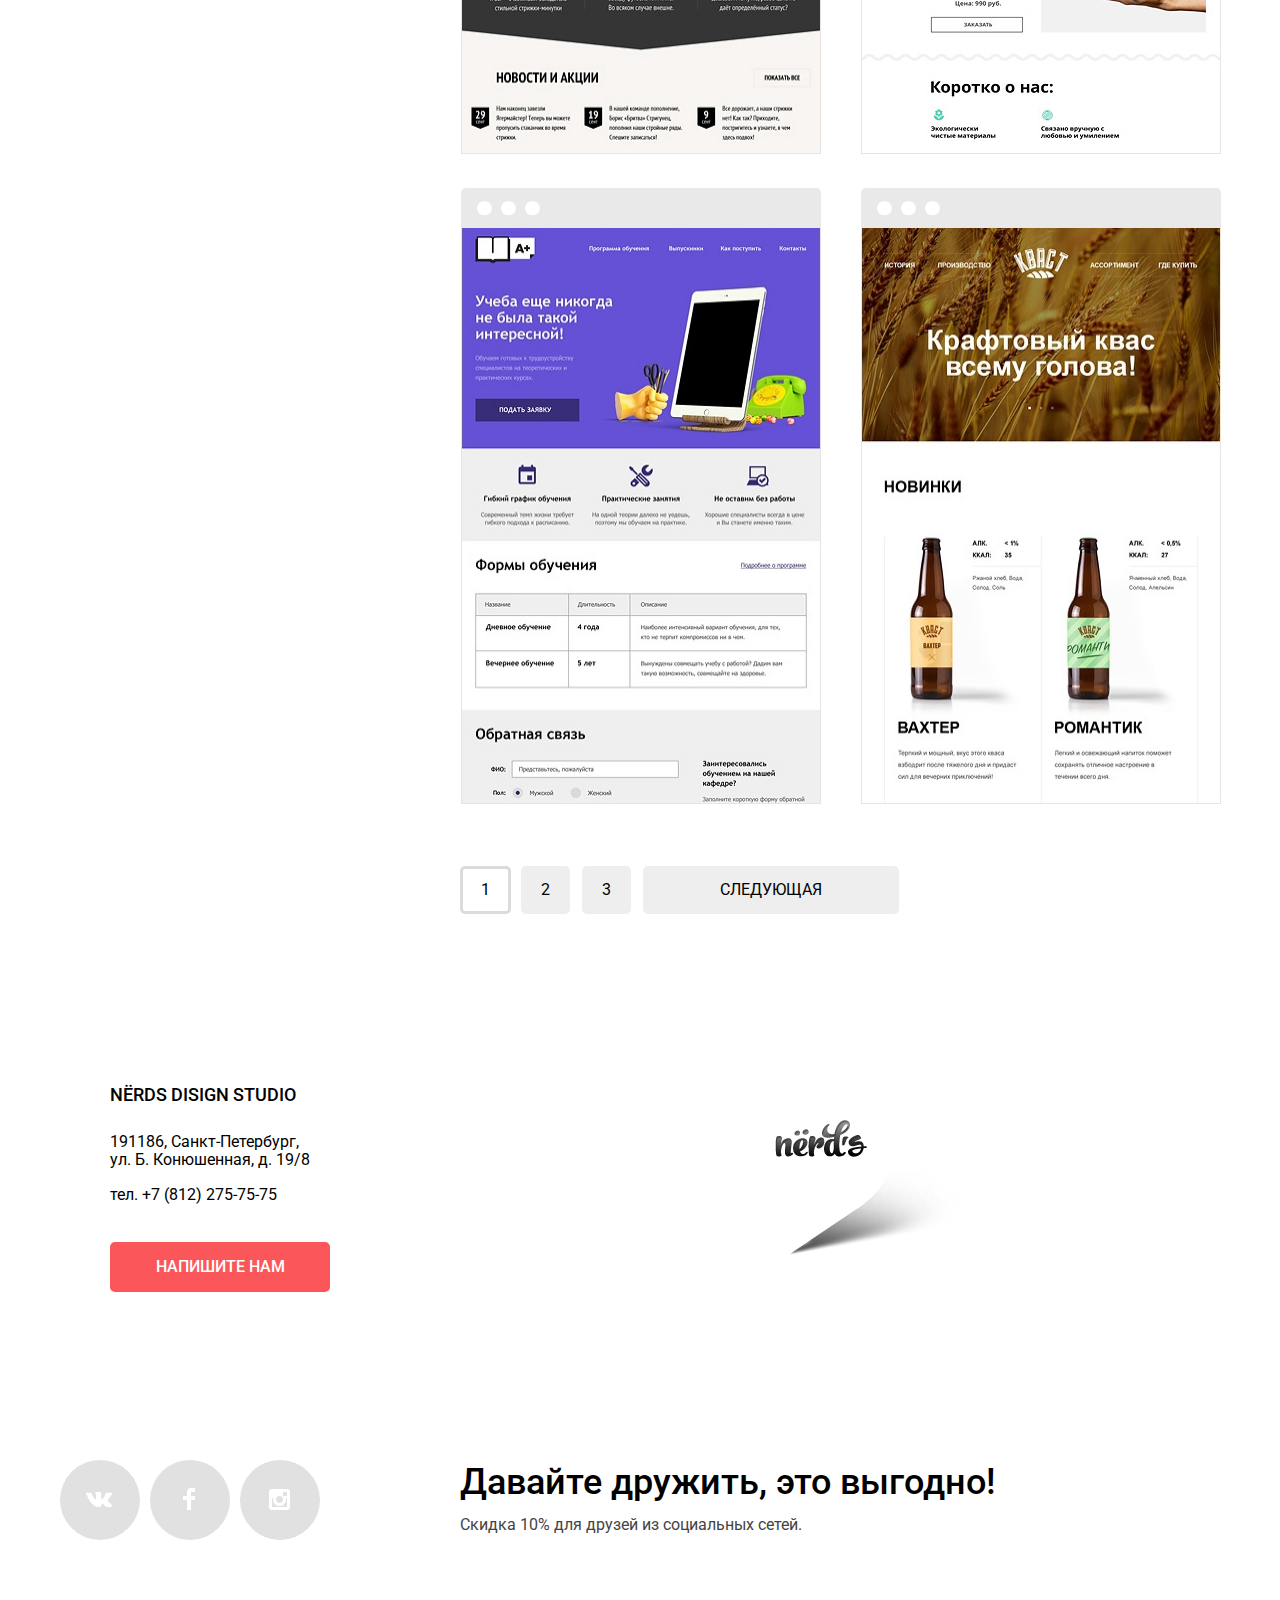
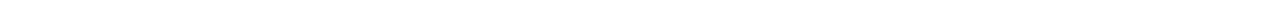
==== commit 035a823a: "Добавлены минифицирнованные файлы" ====
--- a/catalog.html
+++ b/catalog.html
@@ -5,7 +5,7 @@
 	<title>HTML Academy: Нёрдс</title>
 	<link href="https://fonts.googleapis.com/css?family=Roboto:400,500&display=swap&subset=cyrillic" rel="stylesheet">
 	<link rel="stylesheet" href="css/normalize.css">
-	<link rel="stylesheet" href="css/style.css">
+	<link rel="stylesheet" href="css/style.min.css">
 </head>
 <body>
 	
@@ -182,7 +182,7 @@
 		</div>
 
 		<!-- Блок карты -->
-		<section class="map-block container">
+		<section class="map-block">
 			<span class="map-label"></span>
 			<iframe src="https://yandex.ru/map-widget/v1/-/CKayqYNq" width="1630" height="415" frameborder="0" allowfullscreen="false"></iframe>
 			<img class="map" src="img/map.jpg" alt="Студия на карте" width="1440px" height="415">
@@ -252,6 +252,6 @@
 			<button class="btn popup-btn" type="submit">Отправить</button>
 		</form>
 	</section>
-	<script src="js/script.js"></script>
+	<script src="js/script.min.js"></script>
 </body>
 </html>--- a/css/style.min.css
+++ b/css/style.min.css
@@ -0,0 +1 @@
+.visually-hidden{position:absolute;width:1px;height:1px;margin:1px;padding:0;border:0;clip:rect(0 0 0 0);overflow:hidden}body{font-family:'Roboto',Arial,sans-serif;font-size:16px;line-height:24px}a{text-decoration:none;font-size:16px;line-height:18px}.container{width:1200px;margin:0 auto;padding:0 20px;box-sizing:border-box}.btn{font-size:inherit;font-weight:500;color:#fff;text-transform:uppercase;border-radius:5px}.main-header{margin-bottom:62px;background-color:#eee}.bg-header{background-color:#eee}.link-index:focus{opacity:.3}.menu{display:flex;justify-content:space-around;align-items:center;width:480px;padding-right:45px}.cart{align-self:center;margin-top:15px;padding-left:40px;background:transparent url(../img/nerds-sprite.png) no-repeat;background-position:-10px -10px}.menu a{margin-top:15px;padding:10px 2px 8px}.menu a,.cart{font-weight:500;color:#000;text-transform:uppercase}.menu a:hover,.cart:hover{color:#fb565a}.menu a:focus,.cart:focus{color:#bdbdbd}a.menu-active{padding:10px 2px 6px;border-bottom:2px solid #fb565a}.header-navigation{display:flex;justify-content:space-between;padding-top:45px}.map-block{position:relative;overflow:hidden;width:1200px;height:415px;margin:0 auto;padding:0;box-sizing:border-box}.map-label{content:"";position:absolute;z-index:20;top:90px;left:700px;width:231px;height:190px;background:transparent url(../img/nerds-sprite.png) no-repeat;background-position:-10px -213px}.map-label-hidden{position:absolute;width:1px;height:1px;margin:1px;padding:0;border:0;clip:rect(0 0 0 0);overflow:hidden}.map{display:block;position:relative;left:50%;transform:translateX(-50%)}.contacts-block{width:320px;position:absolute;top:55px;left:20px;padding:50px 60px 45px 50px;box-sizing:border-box;text-align:left;word-break:break-word;background-color:#fff}.name-block{margin:0;margin-bottom:23px;font-size:18px;line-height:30px;font-weight:500;text-transform:uppercase}.contact-adress{margin:0;margin-bottom:17px;line-height:18px}.contact-phone{display:block;margin:0;margin-bottom:38px;color:#000}.btn-map{display:inline-block;width:220px;padding:16px;text-align:center;box-sizing:border-box;background-color:#fb565a}.btn-map:hover{background-color:#e74246}.btn-map:focus{color:#e37376;background-color:#d7373b}.main-footer{padding-bottom:68px;padding-top:68px}.social-links{display:flex;width:260px;margin:0;margin-right:140px;padding:0;align-items:center}.social-item{-ms-align-items:flex-start;align-items:flex-start;margin-right:10px;list-style:none;background-color:#e1e1e1;border-radius:50%}.social-link{display:block;width:80px;height:80px}.social-link-vk{position:relative}.social-link-vk:hover{border-radius:50%;background-color:#e74246}.social-link-vk:focus{border-radius:50%;background-color:#d7373b}.social-link-vk svg{position:absolute;top:32px;left:26px}.social-link-vk:focus svg{opacity:.3}.social-link-fb{position:relative}.social-link-fb:hover{border-radius:50%;background-color:#e74246}.social-link-fb:focus{border-radius:50%;background-color:#d7373b}.social-link-fb svg{position:absolute;top:28px;left:33px}.social-link-fb:focus svg{opacity:.3}.social-link-inst{position:relative}.social-link-inst:hover{border-radius:50%;background-color:#e74246}.social-link-inst:focus{border-radius:50%;background-color:#d7373b}.social-link-inst svg{position:absolute;top:29px;left:29px}.social-link-inst:focus svg{opacity:.3}.footer-items{display:flex}.slogan{width:560px;margin:0;margin-top:6px;margin-bottom:6px;font-size:36px;font-weight:500;line-height:36px}.slogan span{font-size:16px;font-weight:400;line-height:22px;color:#444}@keyframes bounce{0%{transform:translateY(-2000px)}70%{transform:translateY(30px)}90%{transform:translateY(-10px)}100%{transform:translateY(0)}}.popup-send{display:none;position:fixed;width:961px;height:595px;top:15%;left:300px;right:300px;margin:0 auto;z-index:20;box-sizing:border-box;padding:65px 100px 85px;background-color:#fff;box-shadow:0 20px 40px rgba(41,52,73,.75)}.popup-close{position:absolute;top:78px;right:87px;width:23px;height:21px;background:transparent url(../img/close-popup.png) no-repeat;border:none;opacity:.3;cursor:pointer}.popup-close:hover{opacity:initial}.popup-close:focus{opacity:.1}.popup-show{display:block;animation-name:bounce;animation-duration:.6s}.popup-send h2{margin:0;margin-bottom:43px;font-size:45px;line-height:45px}.letter-popup{display:flex;position:relative;justify-content:space-between;flex-wrap:wrap}.contact-name{width:360px;display:inline-block}.contact-email{width:360px;display:inline-block}.contact-name label[for="name"],.contact-email label[for="email"]{display:block;font-weight:400;margin-bottom:9px;line-height:18px}.contact-name input,.contact-email input{width:360px;padding:15px;box-sizing:border-box;font-size:16px;font-weight:400}.textarea label[for="textarea"]{display:block;font-weight:400;margin-top:32px;margin-bottom:12px;line-height:18px}.textarea{width:760px;margin:0;padding:0;font-weight:400;line-height:18px}.textarea textarea{width:760px;margin-bottom:45px;padding:9px 15px 16px 9px;box-sizing:border-box}.popup-btn{display:block;width:260px;padding:18px 18px 14px;box-sizing:border-box;border:none;background-color:#fb565a}.popup-btn:hover{background-color:#e74246}.popup-btn:focus{color:#e37376;background-color:#d7373b}.slides{margin:0;padding:0}.slider-controls{position:absolute;bottom:88px;left:535px;z-index:20;font-size:0}.slider-controls label{display:inline-block;width:18px;height:18px;margin-right:17px;vertical-align:top;background-color:#fff;border-radius:50%;cursor:pointer}.slider{position:relative;width:1160px;height:426px;margin-bottom:80px}.slide{display:none;padding:75px 0 80px;list-style:none}#slide-input-1:checked ~ .slider #slide-1,#slide-input-2:checked ~ .slider #slide-2,#slide-input-3:checked ~ .slider #slide-3{display:block}#slide-input-1:checked ~ .slider label[for="slide-input-1"],#slide-input-2:checked ~ .slider label[for="slide-input-2"],#slide-input-3:checked ~ .slider label[for="slide-input-3"]{background:#fff url(../img/slider-checked.png) no-repeat top 5px right 5px}.slide-1{background:transparent url(../img/slide1.png) no-repeat bottom right 30px}.slide-2{background:transparent url(../img/slide2.png) no-repeat bottom right}.slide-3{background:transparent url(../img/slide3.png) no-repeat bottom right}.slide-slogan{margin:0;margin-bottom:25px;font-size:55px;font-weight:500;line-height:55px}.slide-slogan-1{width:380px}.slide-slogan-2{width:520px}.slide-slogan-3{width:420px}.slide-text{margin:0;margin-bottom:38px}.slide-text-1{width:370px}.slide-text-2{width:420px}.slide-text-3{width:350px}.btn-slider{display:inline-block;width:240px;padding:16px;box-sizing:border-box;text-align:center;background-color:#fb565a}.btn-slider:hover{background-color:#e74246}.btn-slider:focus{color:#e37376;background-color:#d7373b}.service-items{display:flex;justify-content:space-between;width:1100px;margin:0;padding:0;padding-bottom:79px;border-bottom:2px solid #eee}.service-item{list-style:none}.service-image{margin-bottom:19px}.service-name{margin:0;margin-bottom:16px;font-size:24px;font-weight:400;line-height:30px;text-transform:uppercase}.service-text{margin:0;margin-bottom:34px}.service-text-1{width:250px}.service-text-2{width:250px}.service-text-3{width:250px}.service-order{width:160px;display:block;padding:16px 40px;box-sizing:border-box}.service-order-red{background-color:#fb565a}.service-order-red:hover{background-color:#e74246}.service-order-red:focus{color:#e37376;background-color:#d7373b}.service-order-green{background-color:#00ca74}.service-order-green:hover{background-color:#00bc6c}.service-order-green:focus{color:#4dc491;background-color:#00aa62}.service-order-yellow{background-color:#efc84a}.service-order-yellow:hover{background-color:#eab534}.service-order-yellow:focus{color:#edc265;background-color:#e5a722}.features-studio{display:flex;padding-top:73px;padding-bottom:75px;justify-content:space-between;background:transparent url(../img/features-background.png) no-repeat left 800px top 40px}.slogan-studio{width:670px;margin:0;margin-bottom:35px;font-size:45px;font-weight:500;line-height:45px}.studio-text{width:660px;margin:0;margin-bottom:37px}.header-services{margin:0;font-size:inherit;line-height:inherit;margin-bottom:25px;text-transform:uppercase}.features-items{margin:0;padding:0}.features-item{position:relative;margin-bottom:23px;padding-left:38px;list-style:none}.features-items .features-item:last-child{margin-bottom:0}.features-item::before{content:"";position:absolute;top:11px;left:1px;width:25px;height:2px;background:transparent url(../img/nerds-sprite.png) no-repeat;background-position:-10px -191px}.statistics-text{margin:0;margin-bottom:42px;font-weight:500;text-transform:uppercase}.studio-statistics{width:332px;align-self:flex-end;padding-right:10px}.statistics-items{display:flex;justify-content:space-around;margin:0;padding:0}.statistics-item{margin-right:20px;line-height:18px;list-style:none}.statistics-item span{display:block;margin-bottom:20px;font-size:45px;font-weight:500;line-height:45px}.statistics-item sup{font-size:30px}.partners-items{display:flex;justify-content:space-around;width:1160px;margin:0;margin-bottom:80px;padding:0;list-style:none;border-top:2px solid #eee;border-bottom:2px solid #eee}.partners-items .partner-item{position:relative;width:260px;height:180px;padding:0 20px}.partners-items .partner-item:not(:last-child)::before{content:"";position:absolute;top:65px;right:0;width:2px;height:52px;background:transparent url(../img/nerds-sprite.png) no-repeat;background-position:-10px -423px}.partner-link{display:block;opacity:.2}.partner-link img{display:block}.partner-link:hover{opacity:initial}.partner-link:focus{opacity:.1}.page-title{padding:75px 20px 105px 0}.page-title h1{margin:0;padding-left:20px;font-size:55px;font-weight:500;line-height:55px;text-align:center}.main-catalog-content{display:flex}.filters{margin-right:140px}.filter{width:260px;margin:0;padding:0;border:none}.header-filter{font-size:18px;font-weight:500;line-height:30px;text-transform:uppercase}.radio-items{margin:0;margin-bottom:30px;padding:0}.radio-item{padding-bottom:20px;padding-left:20px;line-height:20px;list-style:none;opacity:.4;cursor:pointer}.radio-item:hover{opacity:initial}.radio-item input[type="radio"]{opacity:0;cursor:pointer}.radio-item input[type="radio"]+label{cursor:pointer}.checkbox-items{margin:0;margin-bottom:30px;padding:0}.checkbox-item{padding-bottom:20px;padding-left:20px;line-height:20px;list-style:none;opacity:.4;cursor:pointer}.checkbox-item:hover{opacity:initial}.checkbox-item input[type="checkbox"]{opacity:0}.checkbox-item input[type="checkbox"]+label{cursor:pointer}.checkbox-checked{position:relative}.checkbox-checked::before{content:"";position:absolute;top:-3px;left:0;width:27px;height:23px;background:transparent url(../img/nerds-sprite.png) no-repeat;background-position:-10px -88px}.checkbox-unchecked{position:relative}.checkbox-unchecked::before{content:"";position:absolute;top:-3px;left:0;width:25px;height:25px;background:transparent url(../img/nerds-sprite.png) no-repeat;background-position:-10px -45px}.radio-checked{position:relative}.radio-checked::before{content:"";position:absolute;top:-3px;left:0;width:25px;height:25px;background:transparent url(../img/nerds-sprite.png) no-repeat;background-position:-10px -540px}.radio-unchecked{position:relative}.radio-unchecked::before{content:"";position:absolute;top:-3px;left:0;width:25px;height:25px;background:transparent url(../img/nerds-sprite.png) no-repeat;background-position:-10px -495px}.btn-filter{padding:16px 89px;font-size:inherit;font-weight:500;line-height:18px;text-transform:uppercase;background-color:#eee;border-radius:5px;border:none}.btn-filter:hover{background-color:#dfdfdf}.btn-filter:focus{color:#959595;background-color:#d5d5d5;border-top:3px solid #bfbfbf}.range-filter{width:260px;margin-bottom:60px}.header-filter{font-size:18px;line-height:24px;text-transform:uppercase;font-weight:500}.header-range{margin-bottom:50px}.header-radio{margin-bottom:18px}.header-checkbox{margin-bottom:17px}.range-controls{position:relative;height:41px;margin-bottom:16px;padding:39px 20px 0;background-color:#f1f1f1;border-radius:5px}.range-controls .scale{height:2px;background:#d7dcde}.range-controls .bar{width:70%;height:2px;background:#00ca74}.range-controls .toggle{position:absolute;top:31px;left:0;width:4px;height:4px;padding:0;border:8px solid #fff;background-color:#ababab;box-shadow:0 2px 1px 0 #cfcfcf;border-radius:50%;cursor:pointer}.range-controls .toggle-min{margin-left:20px}.range-controls .toggle-max{left:160px}.price-controls{font-size:0}.price-controls label{display:inline-block;width:50%;font-size:16px;text-transform:uppercase}.price-controls input{width:60px;padding:8px 10px;margin-left:10px;font-family:Roboto,Arial,sans-serif;font-size:16px;text-align:center;color:#283136;border:none;border-radius:5px;background:#f1f1f1}.max-price{text-align:right}.template-sort{display:flex;align-items:center;margin-bottom:55px}.template-sort span{margin:0;margin-right:269px;font-size:18px;font-weight:500;line-height:18px;text-transform:uppercase}.sort-items{width:270px;display:flex;justify-content:space-between;margin:0;padding:0}.sorting{list-style:none;font-size:14px;line-height:18px;text-transform:uppercase}.active-sorting{font-size:14px;line-height:18px;color:#000}.link-sorting{font-size:14px;line-height:18px;color:#000;opacity:.3}.link-sorting:hover{opacity:.6}.link-sorting:focus{opacity:initial}.sort-items{margin-right:49px}.sorting-arrows{display:flex;justify-content:space-between;width:41px}.arrow{width:11px;height:10px;opacity:.2}.arrow:hover{opacity:.4}.arrow:focus{opacity:initial}.arrow-up{position:relative}.arrow-up::before{content:"";position:absolute;top:0;left:0;width:11px;height:10px;background:transparent url(../img/nerds-sprite.png) no-repeat;background-position:-10px -161px}.arrow-down{position:relative}.arrow-down::before{content:"";position:absolute;top:0;left:0;width:11px;height:10px;background:transparent url(../img/nerds-sprite.png) no-repeat;background-position:-10px -131px}.catalog-items{display:flex;flex-wrap:wrap;width:800px;margin:0;margin-right:-40px;margin-bottom:28px;padding:0}.catalog-item{position:relative;margin:0;margin-right:40px;margin-bottom:27px;padding:0;list-style:none}.catalog-item::before{content:"...";position:absolute;top:-30px;left:7px;font-size:130px;letter-spacing:-10px;color:#fff}.item-desk{display:none;position:absolute;bottom:7px;padding-top:29px;padding-bottom:43px;width:360px;height:230px;box-sizing:border-box;text-align:center;background-color:#eee}.catalog-item:hover .item-desk{display:block}.name-item{display:block;margin-bottom:15px;font-size:18px;font-weight:500;line-height:30px;color:#000;text-transform:uppercase}.name-item:hover{color:#fb565a}.name-item:focus{color:#b2b2b2}.text-item{margin:0 auto;margin-bottom:28px;width:200px;border-box:box-sizing;line-height:18px;word-break:break-word}.sale-price{display:inline-block;width:200px;padding:16px;box-sizing:border-box;font-size:inherit;font-weight:500;line-height:18px;color:#fff;text-transform:uppercase;text-align:center;background-color:#fb565a;border-radius:5px}.sale-price:hover{background-color:#e74246}.image-item{border-top:40px solid #e9e9e9;border-top-left-radius:5px;border-top-right-radius:5px}.image-item:hover{border-color:#4d4d4d}.pagination{display:flex;margin:0;padding:0;margin-left:400px;margin-bottom:61px}.pagination li{list-style:none}.link-pagination{display:block;margin-right:12px;padding:15px 20px;color:#000;border-radius:5px;background-color:#eee}.link-pagination:hover{background-color:#dfdfdf}.link-pagination:focus{padding:12px 20px 15px;box-sizing:border-box;color:#959595;border-top:3px solid #bfbfbf;background-color:#d5d5d5}.active-pagination{padding:12px 18px;margin-right:10px;border:3px solid #dbdbdb;background-color:#fff}.active-pagination:focus{padding:12px 18px;box-sizing:border-box;color:#959595;border-top:3px solid #bfbfbf;background-color:#d5d5d5}.next-page{padding-left:77px;padding-right:77px;text-transform:uppercase}.next-page:focus{padding:12px 77px 15px}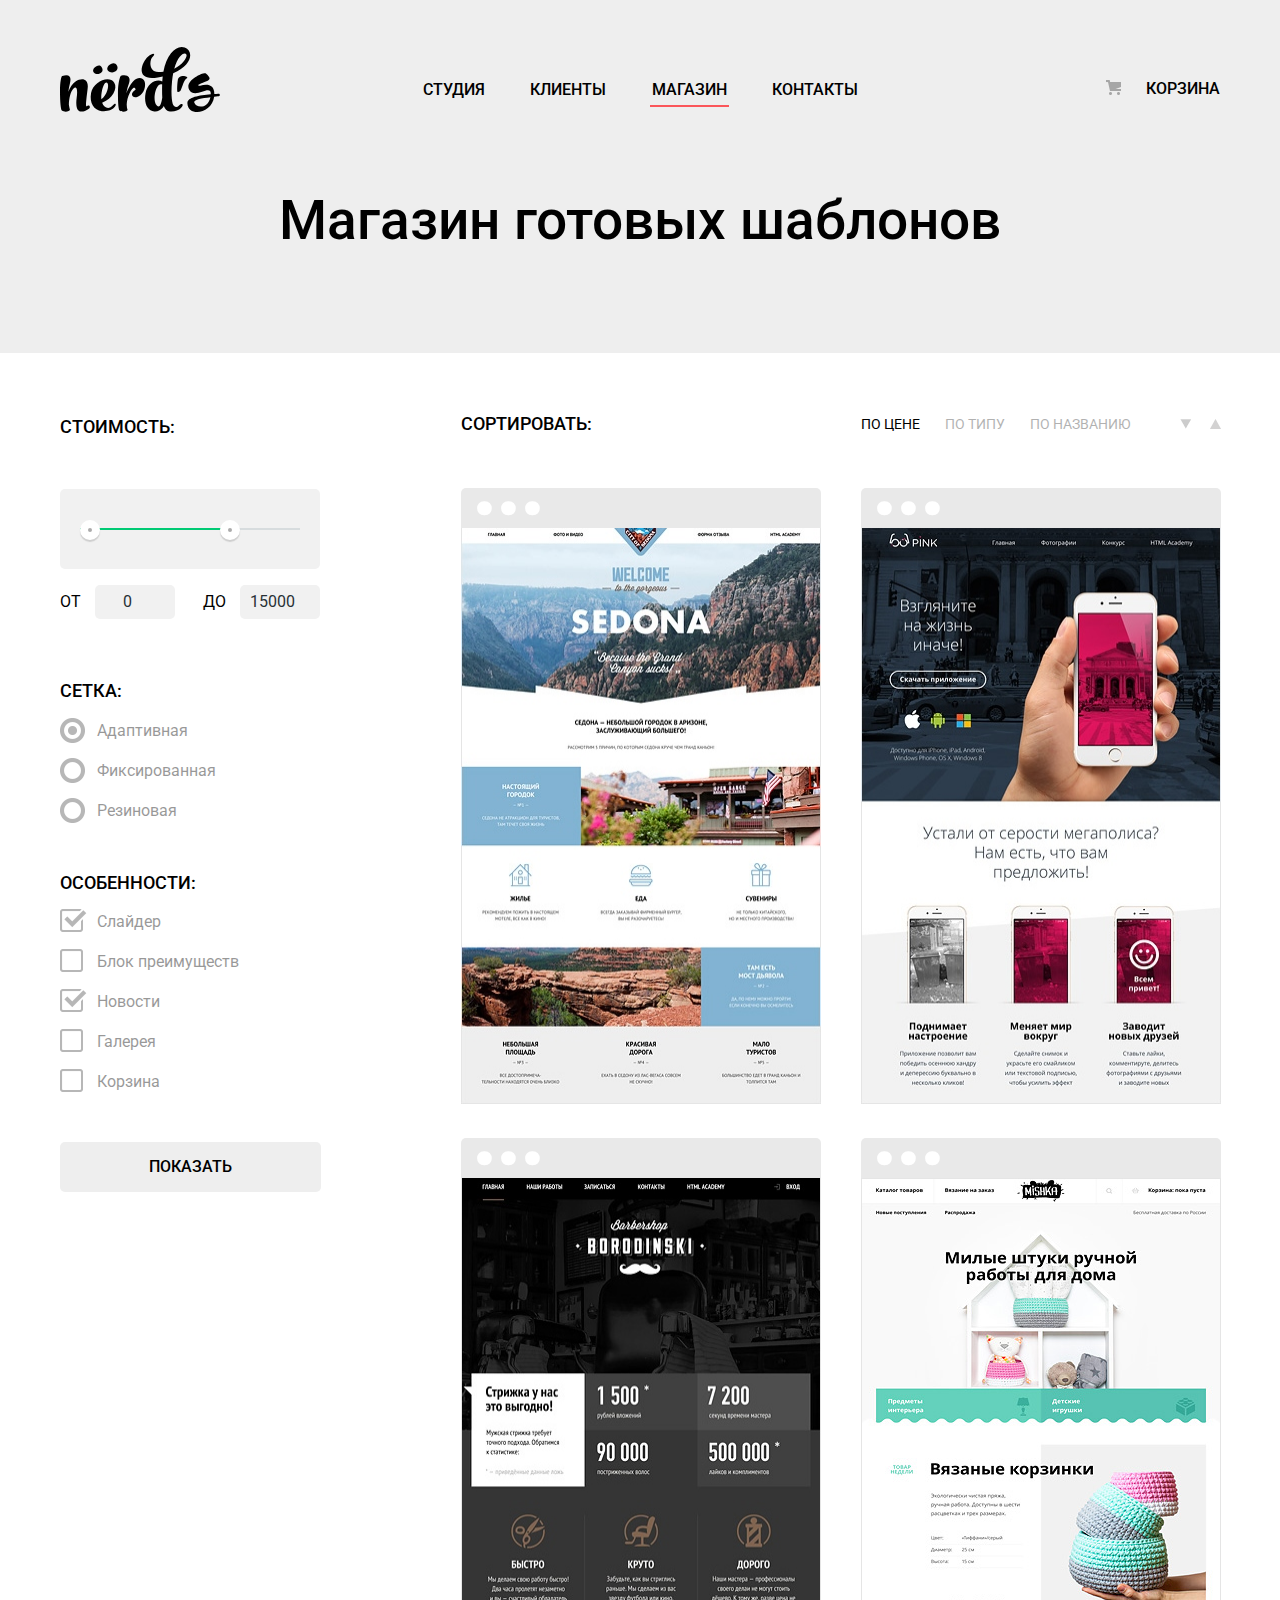
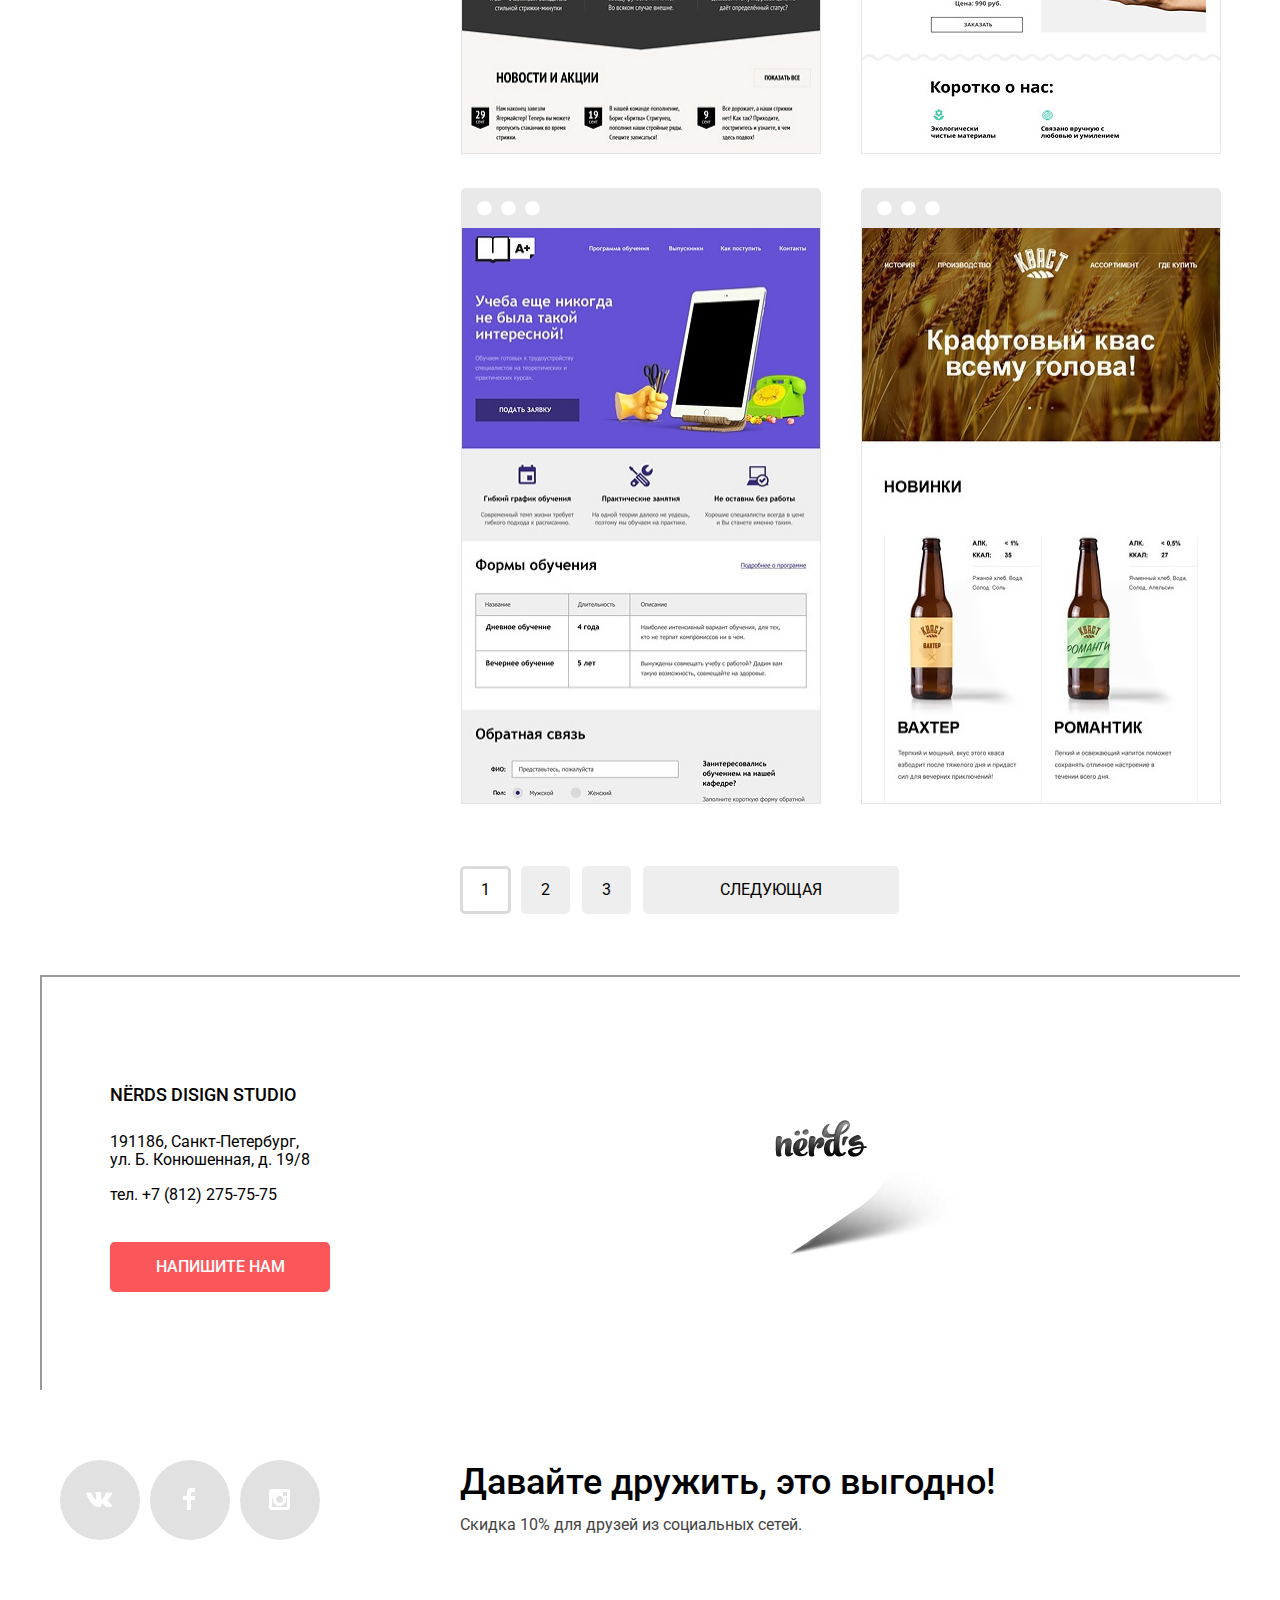
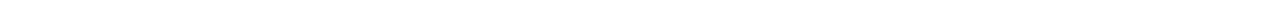
==== commit 94df56ab: "Исправлены ошибки после проверки валидатором" ====
--- a/catalog.html
+++ b/catalog.html
@@ -182,10 +182,10 @@
 		</div>
 
 		<!-- Блок карты -->
-		<section class="map-block">
+		<section class="map-block container">
 			<span class="map-label"></span>
-			<iframe src="https://yandex.ru/map-widget/v1/-/CKayqYNq" width="1630" height="415" frameborder="0" allowfullscreen="false"></iframe>
-			<img class="map" src="img/map.jpg" alt="Студия на карте" width="1440px" height="415">
+			<iframe src="https://yandex.ru/map-widget/v1/-/CKayqYNq" width="1630" height="415" allowfullscreen=""></iframe>
+			<img class="map" src="img/map.jpg" alt="Студия на карте" width="1440" height="415">
 			<div class="contacts-block">
 				<h2 class="visually-hidden">Контакты</h2>
 				<p class="name-block">Nёrds disign studio</p>
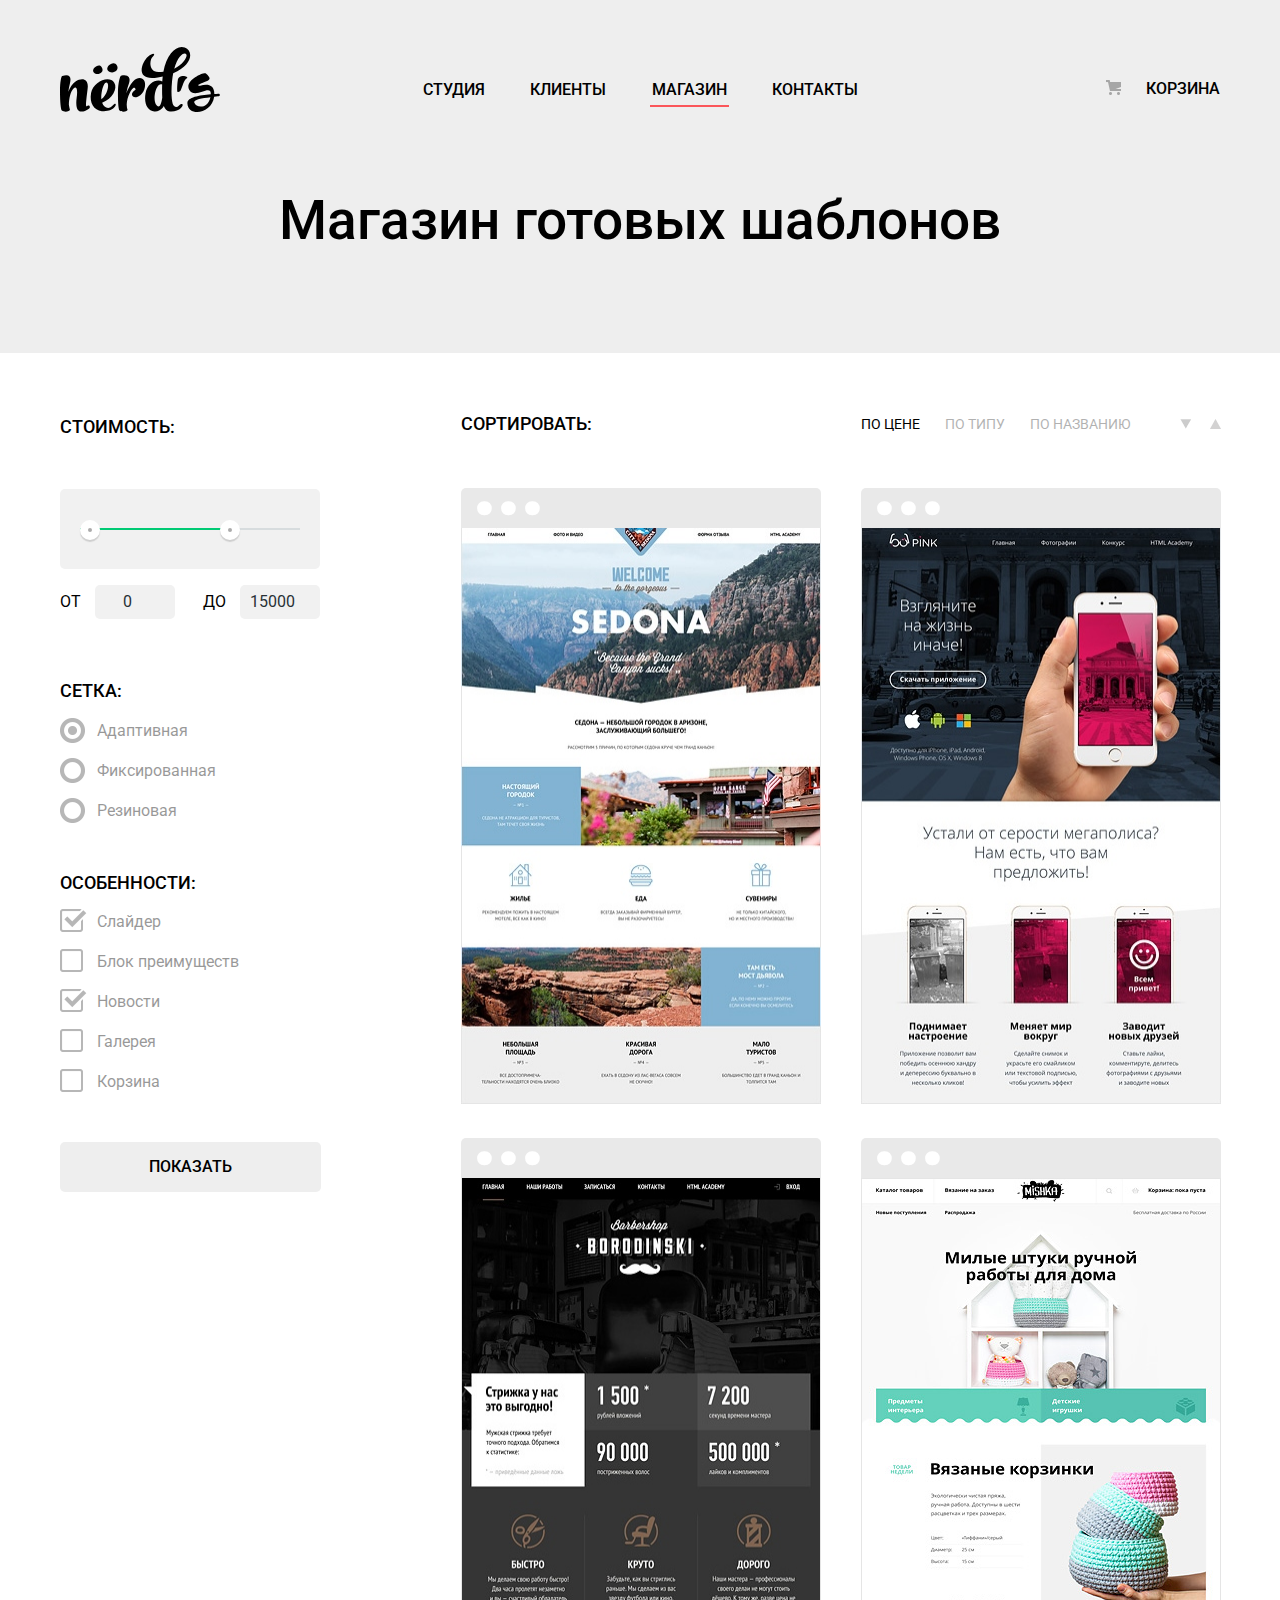
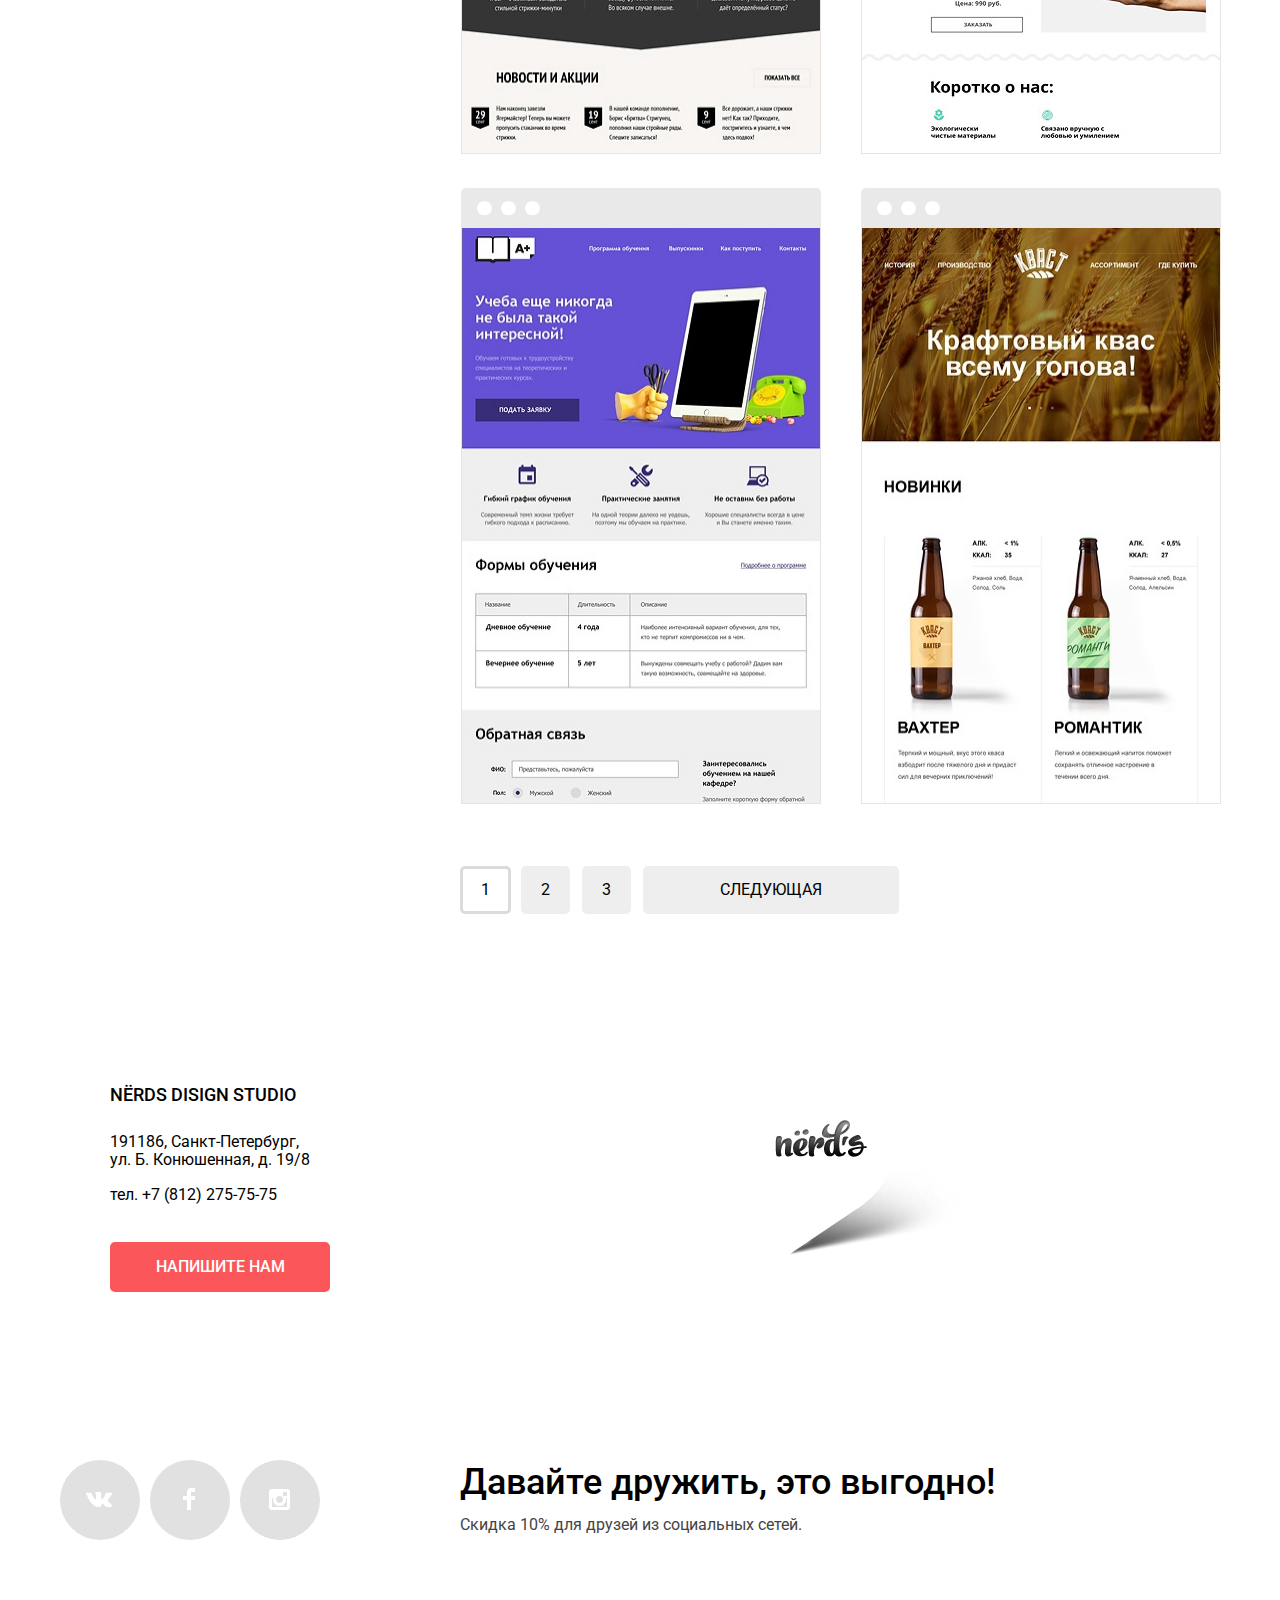
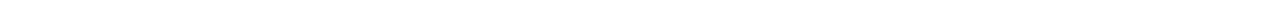
==== commit 6f7c14c8: "Убрана граница у карты" ====
--- a/catalog.html
+++ b/catalog.html
@@ -184,7 +184,7 @@
 		<!-- Блок карты -->
 		<section class="map-block container">
 			<span class="map-label"></span>
-			<iframe src="https://yandex.ru/map-widget/v1/-/CKayqYNq" width="1630" height="415" allowfullscreen=""></iframe>
+			<iframe src="https://yandex.ru/map-widget/v1/-/CKayqYNq" width="1630" height="415" frameborder="" allowfullscreen=""></iframe>
 			<img class="map" src="img/map.jpg" alt="Студия на карте" width="1440" height="415">
 			<div class="contacts-block">
 				<h2 class="visually-hidden">Контакты</h2>
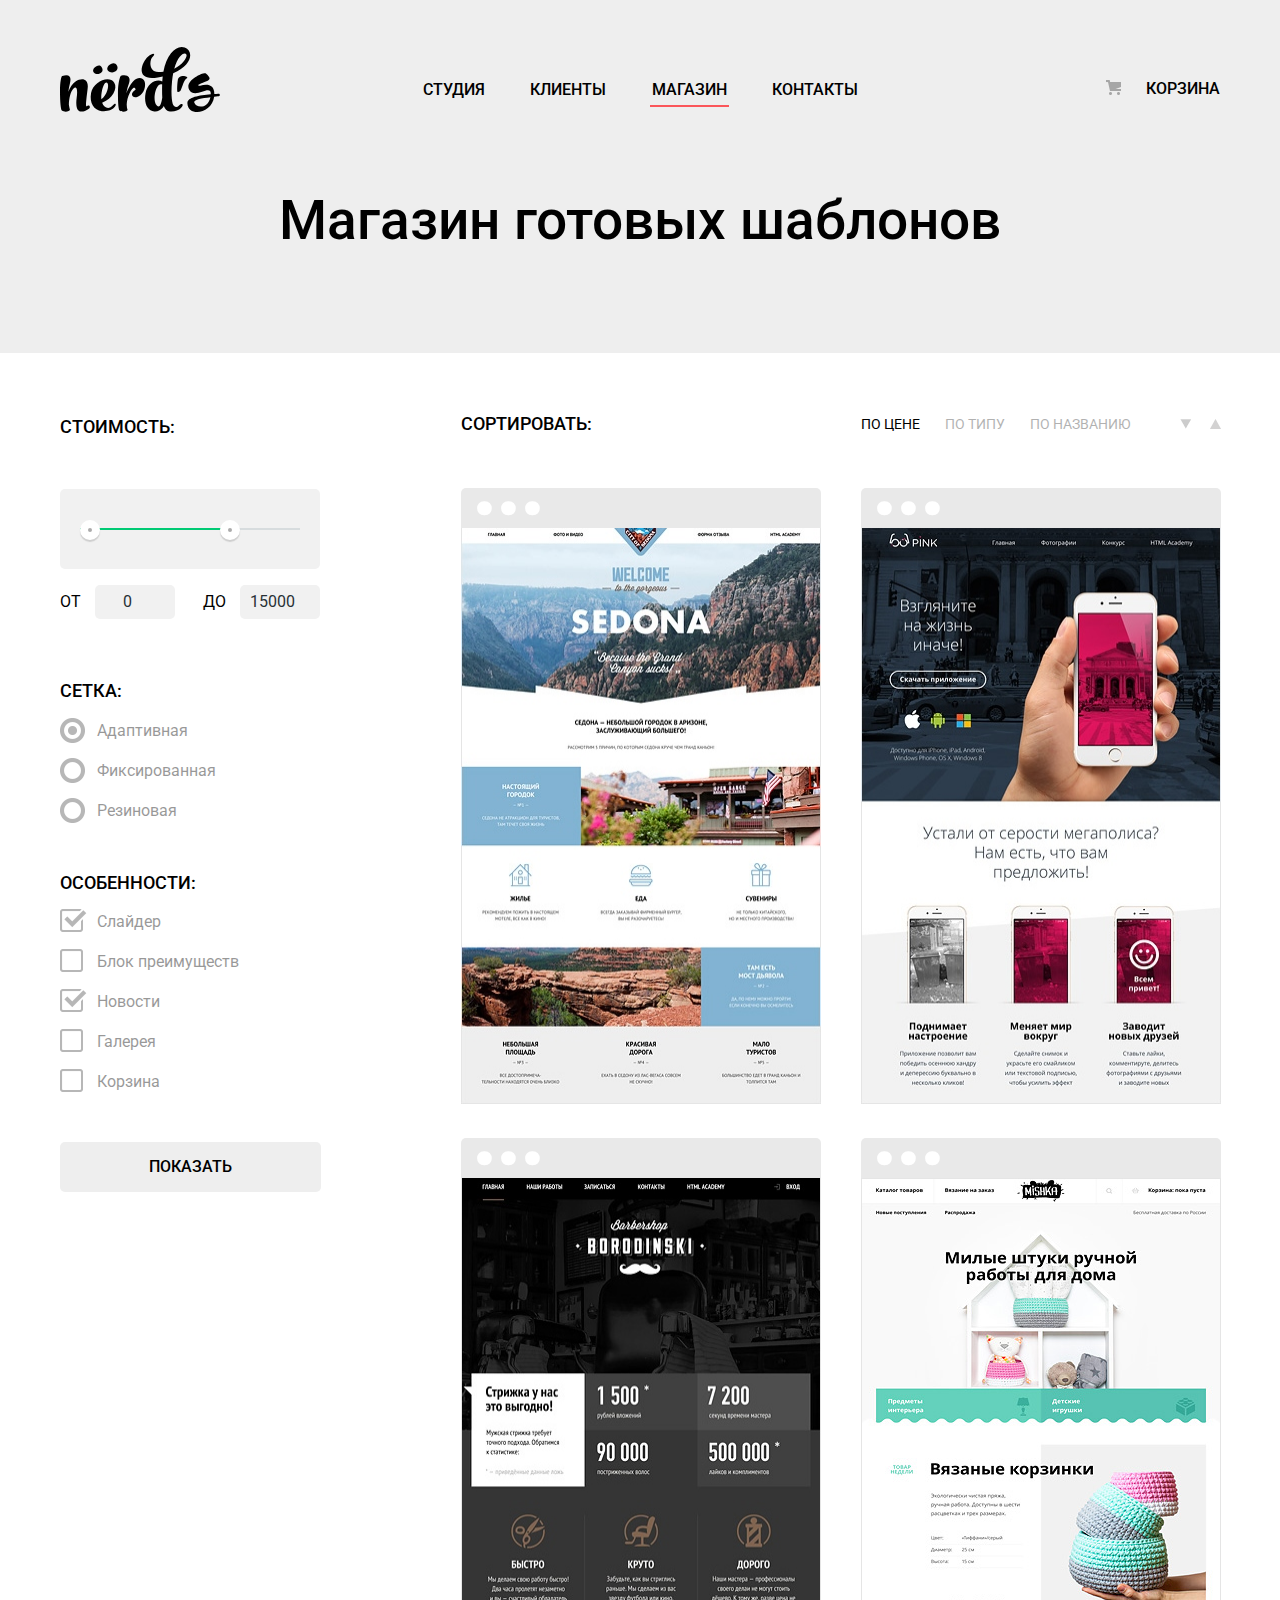
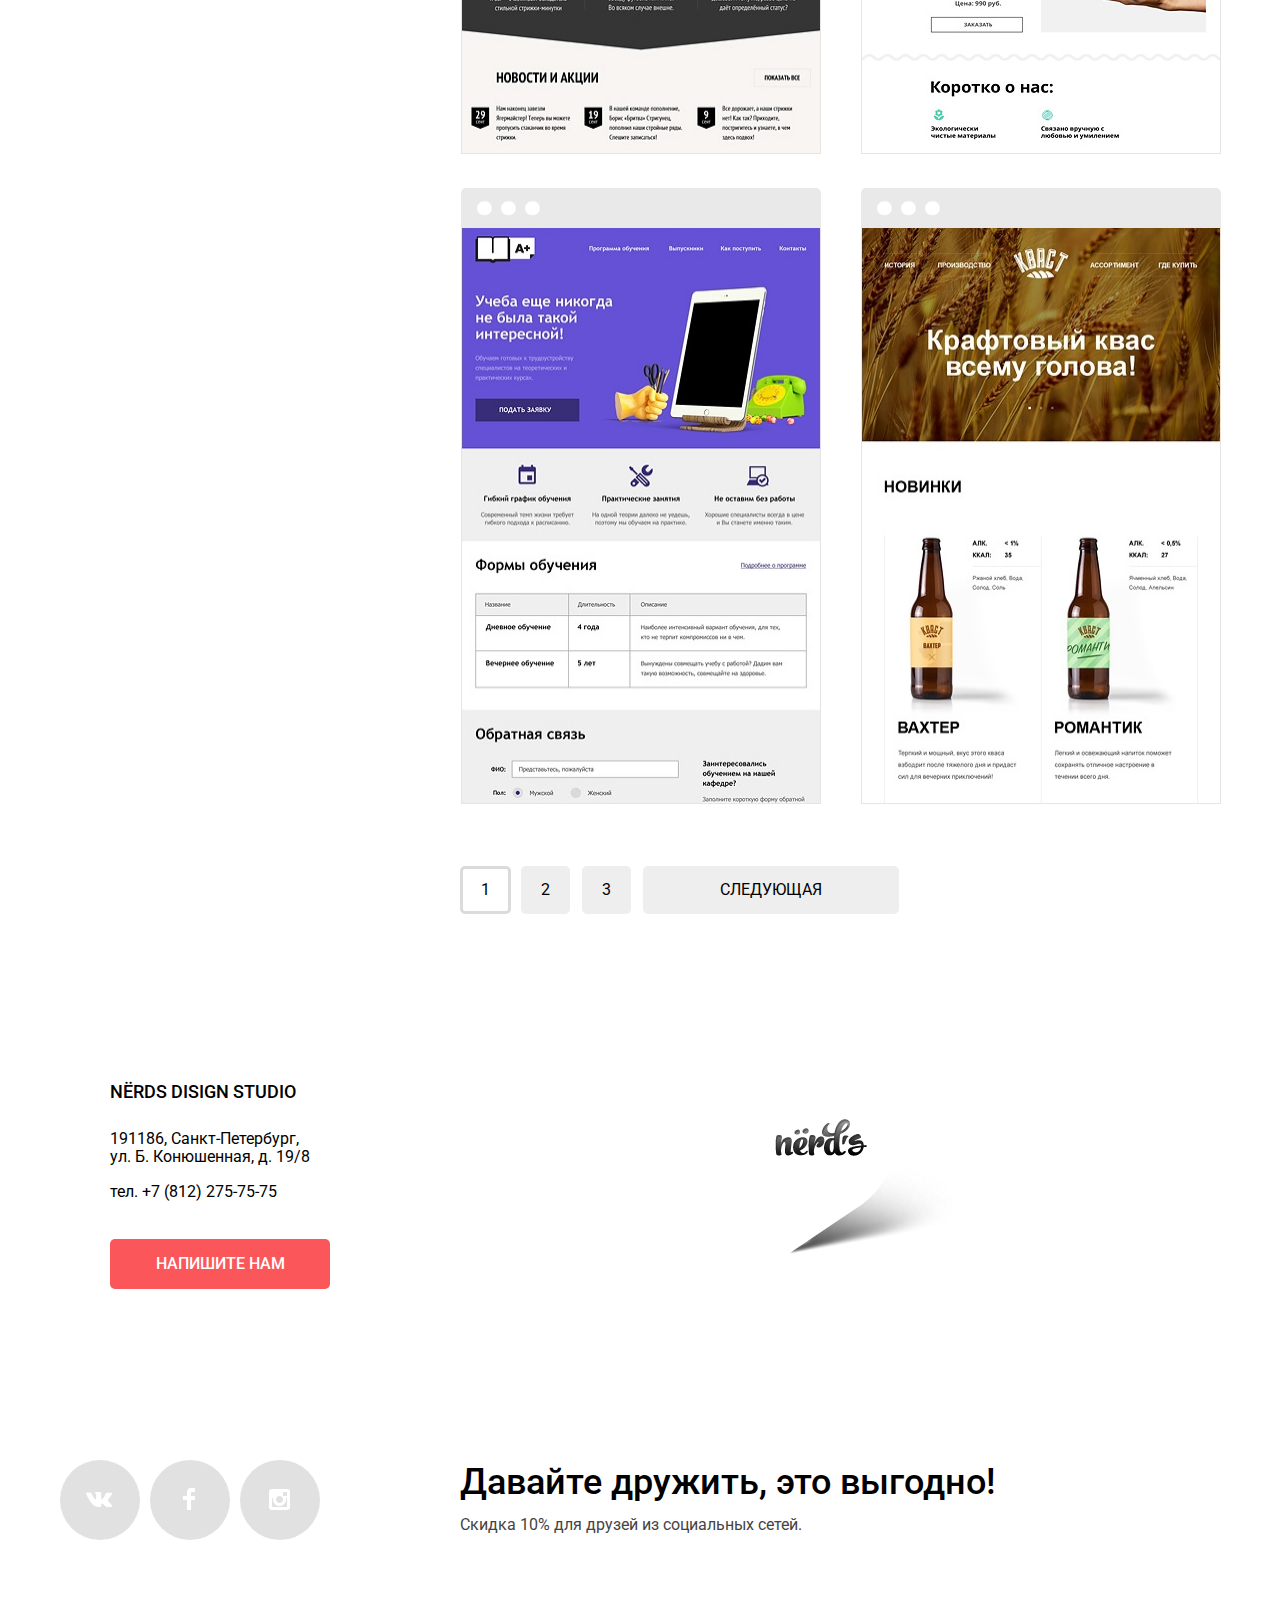
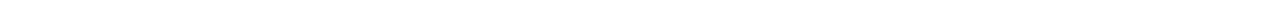
==== commit b639780d: "Внесены исправления по замечаниям (блок карты)" ====
--- a/catalog.html
+++ b/catalog.html
@@ -182,10 +182,8 @@
 		</div>
 
 		<!-- Блок карты -->
-		<section class="map-block container">
-			<span class="map-label"></span>
-			<iframe src="https://yandex.ru/map-widget/v1/-/CKayqYNq" width="1630" height="415" frameborder="" allowfullscreen=""></iframe>
-			<img class="map" src="img/map.jpg" alt="Студия на карте" width="1440" height="415">
+		<section class="contacts">
+			<h2 class="visually-hidden">Блок контактов</h2>
 			<div class="contacts-block">
 				<h2 class="visually-hidden">Контакты</h2>
 				<p class="name-block">Nёrds disign studio</p>
@@ -195,7 +193,13 @@
 				</p>
 				<a class="contact-phone" href="tel:+78122757575">тел. +7 (812) 275-75-75</a>
 				<a  class="btn btn-map" href="writeus.html">Напишите нам</a>
-			</div>
+				<span class="map-label"></span>
+			</div>
+		</section>
+
+		<section class="map-block">
+			<h2 class="visually-hidden">Блок карты</h2>
+			<iframe src="https://yandex.ru/map-widget/v1/-/CKar4Mmk" width="560" height="400" allowfullscreen=""></iframe>
 		</section>
 	</main>
 
--- a/css/style.min.css
+++ b/css/style.min.css
@@ -1 +1 @@
-.visually-hidden{position:absolute;width:1px;height:1px;margin:1px;padding:0;border:0;clip:rect(0 0 0 0);overflow:hidden}body{font-family:'Roboto',Arial,sans-serif;font-size:16px;line-height:24px}a{text-decoration:none;font-size:16px;line-height:18px}.container{width:1200px;margin:0 auto;padding:0 20px;box-sizing:border-box}.btn{font-size:inherit;font-weight:500;color:#fff;text-transform:uppercase;border-radius:5px}.main-header{margin-bottom:62px;background-color:#eee}.bg-header{background-color:#eee}.link-index:focus{opacity:.3}.menu{display:flex;justify-content:space-around;align-items:center;width:480px;padding-right:45px}.cart{align-self:center;margin-top:15px;padding-left:40px;background:transparent url(../img/nerds-sprite.png) no-repeat;background-position:-10px -10px}.menu a{margin-top:15px;padding:10px 2px 8px}.menu a,.cart{font-weight:500;color:#000;text-transform:uppercase}.menu a:hover,.cart:hover{color:#fb565a}.menu a:focus,.cart:focus{color:#bdbdbd}a.menu-active{padding:10px 2px 6px;border-bottom:2px solid #fb565a}.header-navigation{display:flex;justify-content:space-between;padding-top:45px}.map-block{position:relative;overflow:hidden;width:1200px;height:415px;margin:0 auto;padding:0;box-sizing:border-box}.map-label{content:"";position:absolute;z-index:20;top:90px;left:700px;width:231px;height:190px;background:transparent url(../img/nerds-sprite.png) no-repeat;background-position:-10px -213px}.map-label-hidden{position:absolute;width:1px;height:1px;margin:1px;padding:0;border:0;clip:rect(0 0 0 0);overflow:hidden}.map{display:block;position:relative;left:50%;transform:translateX(-50%)}.contacts-block{width:320px;position:absolute;top:55px;left:20px;padding:50px 60px 45px 50px;box-sizing:border-box;text-align:left;word-break:break-word;background-color:#fff}.name-block{margin:0;margin-bottom:23px;font-size:18px;line-height:30px;font-weight:500;text-transform:uppercase}.contact-adress{margin:0;margin-bottom:17px;line-height:18px}.contact-phone{display:block;margin:0;margin-bottom:38px;color:#000}.btn-map{display:inline-block;width:220px;padding:16px;text-align:center;box-sizing:border-box;background-color:#fb565a}.btn-map:hover{background-color:#e74246}.btn-map:focus{color:#e37376;background-color:#d7373b}.main-footer{padding-bottom:68px;padding-top:68px}.social-links{display:flex;width:260px;margin:0;margin-right:140px;padding:0;align-items:center}.social-item{-ms-align-items:flex-start;align-items:flex-start;margin-right:10px;list-style:none;background-color:#e1e1e1;border-radius:50%}.social-link{display:block;width:80px;height:80px}.social-link-vk{position:relative}.social-link-vk:hover{border-radius:50%;background-color:#e74246}.social-link-vk:focus{border-radius:50%;background-color:#d7373b}.social-link-vk svg{position:absolute;top:32px;left:26px}.social-link-vk:focus svg{opacity:.3}.social-link-fb{position:relative}.social-link-fb:hover{border-radius:50%;background-color:#e74246}.social-link-fb:focus{border-radius:50%;background-color:#d7373b}.social-link-fb svg{position:absolute;top:28px;left:33px}.social-link-fb:focus svg{opacity:.3}.social-link-inst{position:relative}.social-link-inst:hover{border-radius:50%;background-color:#e74246}.social-link-inst:focus{border-radius:50%;background-color:#d7373b}.social-link-inst svg{position:absolute;top:29px;left:29px}.social-link-inst:focus svg{opacity:.3}.footer-items{display:flex}.slogan{width:560px;margin:0;margin-top:6px;margin-bottom:6px;font-size:36px;font-weight:500;line-height:36px}.slogan span{font-size:16px;font-weight:400;line-height:22px;color:#444}@keyframes bounce{0%{transform:translateY(-2000px)}70%{transform:translateY(30px)}90%{transform:translateY(-10px)}100%{transform:translateY(0)}}.popup-send{display:none;position:fixed;width:961px;height:595px;top:15%;left:300px;right:300px;margin:0 auto;z-index:20;box-sizing:border-box;padding:65px 100px 85px;background-color:#fff;box-shadow:0 20px 40px rgba(41,52,73,.75)}.popup-close{position:absolute;top:78px;right:87px;width:23px;height:21px;background:transparent url(../img/close-popup.png) no-repeat;border:none;opacity:.3;cursor:pointer}.popup-close:hover{opacity:initial}.popup-close:focus{opacity:.1}.popup-show{display:block;animation-name:bounce;animation-duration:.6s}.popup-send h2{margin:0;margin-bottom:43px;font-size:45px;line-height:45px}.letter-popup{display:flex;position:relative;justify-content:space-between;flex-wrap:wrap}.contact-name{width:360px;display:inline-block}.contact-email{width:360px;display:inline-block}.contact-name label[for="name"],.contact-email label[for="email"]{display:block;font-weight:400;margin-bottom:9px;line-height:18px}.contact-name input,.contact-email input{width:360px;padding:15px;box-sizing:border-box;font-size:16px;font-weight:400}.textarea label[for="textarea"]{display:block;font-weight:400;margin-top:32px;margin-bottom:12px;line-height:18px}.textarea{width:760px;margin:0;padding:0;font-weight:400;line-height:18px}.textarea textarea{width:760px;margin-bottom:45px;padding:9px 15px 16px 9px;box-sizing:border-box}.popup-btn{display:block;width:260px;padding:18px 18px 14px;box-sizing:border-box;border:none;background-color:#fb565a}.popup-btn:hover{background-color:#e74246}.popup-btn:focus{color:#e37376;background-color:#d7373b}.slides{margin:0;padding:0}.slider-controls{position:absolute;bottom:88px;left:535px;z-index:20;font-size:0}.slider-controls label{display:inline-block;width:18px;height:18px;margin-right:17px;vertical-align:top;background-color:#fff;border-radius:50%;cursor:pointer}.slider{position:relative;width:1160px;height:426px;margin-bottom:80px}.slide{display:none;padding:75px 0 80px;list-style:none}#slide-input-1:checked ~ .slider #slide-1,#slide-input-2:checked ~ .slider #slide-2,#slide-input-3:checked ~ .slider #slide-3{display:block}#slide-input-1:checked ~ .slider label[for="slide-input-1"],#slide-input-2:checked ~ .slider label[for="slide-input-2"],#slide-input-3:checked ~ .slider label[for="slide-input-3"]{background:#fff url(../img/slider-checked.png) no-repeat top 5px right 5px}.slide-1{background:transparent url(../img/slide1.png) no-repeat bottom right 30px}.slide-2{background:transparent url(../img/slide2.png) no-repeat bottom right}.slide-3{background:transparent url(../img/slide3.png) no-repeat bottom right}.slide-slogan{margin:0;margin-bottom:25px;font-size:55px;font-weight:500;line-height:55px}.slide-slogan-1{width:380px}.slide-slogan-2{width:520px}.slide-slogan-3{width:420px}.slide-text{margin:0;margin-bottom:38px}.slide-text-1{width:370px}.slide-text-2{width:420px}.slide-text-3{width:350px}.btn-slider{display:inline-block;width:240px;padding:16px;box-sizing:border-box;text-align:center;background-color:#fb565a}.btn-slider:hover{background-color:#e74246}.btn-slider:focus{color:#e37376;background-color:#d7373b}.service-items{display:flex;justify-content:space-between;width:1100px;margin:0;padding:0;padding-bottom:79px;border-bottom:2px solid #eee}.service-item{list-style:none}.service-image{margin-bottom:19px}.service-name{margin:0;margin-bottom:16px;font-size:24px;font-weight:400;line-height:30px;text-transform:uppercase}.service-text{margin:0;margin-bottom:34px}.service-text-1{width:250px}.service-text-2{width:250px}.service-text-3{width:250px}.service-order{width:160px;display:block;padding:16px 40px;box-sizing:border-box}.service-order-red{background-color:#fb565a}.service-order-red:hover{background-color:#e74246}.service-order-red:focus{color:#e37376;background-color:#d7373b}.service-order-green{background-color:#00ca74}.service-order-green:hover{background-color:#00bc6c}.service-order-green:focus{color:#4dc491;background-color:#00aa62}.service-order-yellow{background-color:#efc84a}.service-order-yellow:hover{background-color:#eab534}.service-order-yellow:focus{color:#edc265;background-color:#e5a722}.features-studio{display:flex;padding-top:73px;padding-bottom:75px;justify-content:space-between;background:transparent url(../img/features-background.png) no-repeat left 800px top 40px}.slogan-studio{width:670px;margin:0;margin-bottom:35px;font-size:45px;font-weight:500;line-height:45px}.studio-text{width:660px;margin:0;margin-bottom:37px}.header-services{margin:0;font-size:inherit;line-height:inherit;margin-bottom:25px;text-transform:uppercase}.features-items{margin:0;padding:0}.features-item{position:relative;margin-bottom:23px;padding-left:38px;list-style:none}.features-items .features-item:last-child{margin-bottom:0}.features-item::before{content:"";position:absolute;top:11px;left:1px;width:25px;height:2px;background:transparent url(../img/nerds-sprite.png) no-repeat;background-position:-10px -191px}.statistics-text{margin:0;margin-bottom:42px;font-weight:500;text-transform:uppercase}.studio-statistics{width:332px;align-self:flex-end;padding-right:10px}.statistics-items{display:flex;justify-content:space-around;margin:0;padding:0}.statistics-item{margin-right:20px;line-height:18px;list-style:none}.statistics-item span{display:block;margin-bottom:20px;font-size:45px;font-weight:500;line-height:45px}.statistics-item sup{font-size:30px}.partners-items{display:flex;justify-content:space-around;width:1160px;margin:0;margin-bottom:80px;padding:0;list-style:none;border-top:2px solid #eee;border-bottom:2px solid #eee}.partners-items .partner-item{position:relative;width:260px;height:180px;padding:0 20px}.partners-items .partner-item:not(:last-child)::before{content:"";position:absolute;top:65px;right:0;width:2px;height:52px;background:transparent url(../img/nerds-sprite.png) no-repeat;background-position:-10px -423px}.partner-link{display:block;opacity:.2}.partner-link img{display:block}.partner-link:hover{opacity:initial}.partner-link:focus{opacity:.1}.page-title{padding:75px 20px 105px 0}.page-title h1{margin:0;padding-left:20px;font-size:55px;font-weight:500;line-height:55px;text-align:center}.main-catalog-content{display:flex}.filters{margin-right:140px}.filter{width:260px;margin:0;padding:0;border:none}.header-filter{font-size:18px;font-weight:500;line-height:30px;text-transform:uppercase}.radio-items{margin:0;margin-bottom:30px;padding:0}.radio-item{padding-bottom:20px;padding-left:20px;line-height:20px;list-style:none;opacity:.4;cursor:pointer}.radio-item:hover{opacity:initial}.radio-item input[type="radio"]{opacity:0;cursor:pointer}.radio-item input[type="radio"]+label{cursor:pointer}.checkbox-items{margin:0;margin-bottom:30px;padding:0}.checkbox-item{padding-bottom:20px;padding-left:20px;line-height:20px;list-style:none;opacity:.4;cursor:pointer}.checkbox-item:hover{opacity:initial}.checkbox-item input[type="checkbox"]{opacity:0}.checkbox-item input[type="checkbox"]+label{cursor:pointer}.checkbox-checked{position:relative}.checkbox-checked::before{content:"";position:absolute;top:-3px;left:0;width:27px;height:23px;background:transparent url(../img/nerds-sprite.png) no-repeat;background-position:-10px -88px}.checkbox-unchecked{position:relative}.checkbox-unchecked::before{content:"";position:absolute;top:-3px;left:0;width:25px;height:25px;background:transparent url(../img/nerds-sprite.png) no-repeat;background-position:-10px -45px}.radio-checked{position:relative}.radio-checked::before{content:"";position:absolute;top:-3px;left:0;width:25px;height:25px;background:transparent url(../img/nerds-sprite.png) no-repeat;background-position:-10px -540px}.radio-unchecked{position:relative}.radio-unchecked::before{content:"";position:absolute;top:-3px;left:0;width:25px;height:25px;background:transparent url(../img/nerds-sprite.png) no-repeat;background-position:-10px -495px}.btn-filter{padding:16px 89px;font-size:inherit;font-weight:500;line-height:18px;text-transform:uppercase;background-color:#eee;border-radius:5px;border:none}.btn-filter:hover{background-color:#dfdfdf}.btn-filter:focus{color:#959595;background-color:#d5d5d5;border-top:3px solid #bfbfbf}.range-filter{width:260px;margin-bottom:60px}.header-filter{font-size:18px;line-height:24px;text-transform:uppercase;font-weight:500}.header-range{margin-bottom:50px}.header-radio{margin-bottom:18px}.header-checkbox{margin-bottom:17px}.range-controls{position:relative;height:41px;margin-bottom:16px;padding:39px 20px 0;background-color:#f1f1f1;border-radius:5px}.range-controls .scale{height:2px;background:#d7dcde}.range-controls .bar{width:70%;height:2px;background:#00ca74}.range-controls .toggle{position:absolute;top:31px;left:0;width:4px;height:4px;padding:0;border:8px solid #fff;background-color:#ababab;box-shadow:0 2px 1px 0 #cfcfcf;border-radius:50%;cursor:pointer}.range-controls .toggle-min{margin-left:20px}.range-controls .toggle-max{left:160px}.price-controls{font-size:0}.price-controls label{display:inline-block;width:50%;font-size:16px;text-transform:uppercase}.price-controls input{width:60px;padding:8px 10px;margin-left:10px;font-family:Roboto,Arial,sans-serif;font-size:16px;text-align:center;color:#283136;border:none;border-radius:5px;background:#f1f1f1}.max-price{text-align:right}.template-sort{display:flex;align-items:center;margin-bottom:55px}.template-sort span{margin:0;margin-right:269px;font-size:18px;font-weight:500;line-height:18px;text-transform:uppercase}.sort-items{width:270px;display:flex;justify-content:space-between;margin:0;padding:0}.sorting{list-style:none;font-size:14px;line-height:18px;text-transform:uppercase}.active-sorting{font-size:14px;line-height:18px;color:#000}.link-sorting{font-size:14px;line-height:18px;color:#000;opacity:.3}.link-sorting:hover{opacity:.6}.link-sorting:focus{opacity:initial}.sort-items{margin-right:49px}.sorting-arrows{display:flex;justify-content:space-between;width:41px}.arrow{width:11px;height:10px;opacity:.2}.arrow:hover{opacity:.4}.arrow:focus{opacity:initial}.arrow-up{position:relative}.arrow-up::before{content:"";position:absolute;top:0;left:0;width:11px;height:10px;background:transparent url(../img/nerds-sprite.png) no-repeat;background-position:-10px -161px}.arrow-down{position:relative}.arrow-down::before{content:"";position:absolute;top:0;left:0;width:11px;height:10px;background:transparent url(../img/nerds-sprite.png) no-repeat;background-position:-10px -131px}.catalog-items{display:flex;flex-wrap:wrap;width:800px;margin:0;margin-right:-40px;margin-bottom:28px;padding:0}.catalog-item{position:relative;margin:0;margin-right:40px;margin-bottom:27px;padding:0;list-style:none}.catalog-item::before{content:"...";position:absolute;top:-30px;left:7px;font-size:130px;letter-spacing:-10px;color:#fff}.item-desk{display:none;position:absolute;bottom:7px;padding-top:29px;padding-bottom:43px;width:360px;height:230px;box-sizing:border-box;text-align:center;background-color:#eee}.catalog-item:hover .item-desk{display:block}.name-item{display:block;margin-bottom:15px;font-size:18px;font-weight:500;line-height:30px;color:#000;text-transform:uppercase}.name-item:hover{color:#fb565a}.name-item:focus{color:#b2b2b2}.text-item{margin:0 auto;margin-bottom:28px;width:200px;border-box:box-sizing;line-height:18px;word-break:break-word}.sale-price{display:inline-block;width:200px;padding:16px;box-sizing:border-box;font-size:inherit;font-weight:500;line-height:18px;color:#fff;text-transform:uppercase;text-align:center;background-color:#fb565a;border-radius:5px}.sale-price:hover{background-color:#e74246}.image-item{border-top:40px solid #e9e9e9;border-top-left-radius:5px;border-top-right-radius:5px}.image-item:hover{border-color:#4d4d4d}.pagination{display:flex;margin:0;padding:0;margin-left:400px;margin-bottom:61px}.pagination li{list-style:none}.link-pagination{display:block;margin-right:12px;padding:15px 20px;color:#000;border-radius:5px;background-color:#eee}.link-pagination:hover{background-color:#dfdfdf}.link-pagination:focus{padding:12px 20px 15px;box-sizing:border-box;color:#959595;border-top:3px solid #bfbfbf;background-color:#d5d5d5}.active-pagination{padding:12px 18px;margin-right:10px;border:3px solid #dbdbdb;background-color:#fff}.active-pagination:focus{padding:12px 18px;box-sizing:border-box;color:#959595;border-top:3px solid #bfbfbf;background-color:#d5d5d5}.next-page{padding-left:77px;padding-right:77px;text-transform:uppercase}.next-page:focus{padding:12px 77px 15px}+.visually-hidden{position:absolute;width:1px;height:1px;margin:1px;padding:0;border:0;clip:rect(0 0 0 0);overflow:hidden}body{font-family:'Roboto',Arial,sans-serif;font-size:16px;line-height:24px}a{text-decoration:none;font-size:16px;line-height:18px}.container{width:1200px;margin:0 auto;padding:0 20px;box-sizing:border-box}.btn{font-size:inherit;font-weight:500;color:#fff;text-transform:uppercase;border-radius:5px}.main-header{margin-bottom:62px;background-color:#eee}.bg-header{background-color:#eee}.link-index:focus{opacity:.3}.menu{display:flex;justify-content:space-around;align-items:center;width:480px;padding-right:45px}.cart{align-self:center;margin-top:15px;padding-left:40px;background:transparent url(../img/nerds-sprite.png) no-repeat;background-position:-10px -10px}.menu a{margin-top:15px;padding:10px 2px 8px}.menu a,.cart{font-weight:500;color:#000;text-transform:uppercase}.menu a:hover,.cart:hover{color:#fb565a}.menu a:focus,.cart:focus{color:#bdbdbd}a.menu-active{padding:10px 2px 6px;border-bottom:2px solid #fb565a}.header-navigation{display:flex;justify-content:space-between;padding-top:45px}.contacts{width:1200px;margin:0 auto;position:relative}.map-label{content:"";position:absolute;z-index:20;top:37px;left:680px;width:231px;height:190px;background:transparent url(../img/nerds-sprite.png) no-repeat;background-position:-10px -213px}.map-label-hidden{position:absolute;width:1px;height:1px;margin:1px;padding:0;border:0;clip:rect(0 0 0 0);overflow:hidden}.contacts-block{width:320px;position:absolute;top:52px;left:20px;padding:50px 60px 45px 50px;box-sizing:border-box;text-align:left;z-index:20;word-break:break-word;background-color:#fff}.name-block{margin:0;margin-bottom:23px;font-size:18px;line-height:30px;font-weight:500;text-transform:uppercase}.contact-adress{margin:0;margin-bottom:17px;line-height:18px}.contact-phone{display:block;margin:0;margin-bottom:38px;color:#000}.btn-map{display:inline-block;width:220px;padding:16px;text-align:center;vertical-align:middle;box-sizing:border-box;background-color:#fb565a}.btn-map:hover{background-color:#e74246}.btn-map:focus{color:#e37376;background-color:#d7373b}.map-block{height:415px;padding:0;box-sizing:border-box}.map-block iframe{width:100%;border:none}.main-footer{padding-bottom:68px;padding-top:68px}.social-links{display:flex;width:260px;margin:0;margin-right:140px;padding:0;align-items:center}.social-item{-ms-align-items:flex-start;align-items:flex-start;margin-right:10px;list-style:none;background-color:#e1e1e1;border-radius:50%}.social-link{display:block;width:80px;height:80px}.social-link-vk{position:relative}.social-link-vk:hover{border-radius:50%;background-color:#e74246}.social-link-vk:focus{border-radius:50%;background-color:#d7373b}.social-link-vk svg{position:absolute;top:32px;left:26px}.social-link-vk:focus svg{opacity:.3}.social-link-fb{position:relative}.social-link-fb:hover{border-radius:50%;background-color:#e74246}.social-link-fb:focus{border-radius:50%;background-color:#d7373b}.social-link-fb svg{position:absolute;top:28px;left:33px}.social-link-fb:focus svg{opacity:.3}.social-link-inst{position:relative}.social-link-inst:hover{border-radius:50%;background-color:#e74246}.social-link-inst:focus{border-radius:50%;background-color:#d7373b}.social-link-inst svg{position:absolute;top:29px;left:29px}.social-link-inst:focus svg{opacity:.3}.footer-items{display:flex}.slogan{width:560px;margin:0;margin-top:6px;margin-bottom:6px;font-size:36px;font-weight:500;line-height:36px}.slogan span{font-size:16px;font-weight:400;line-height:22px;color:#444}@keyframes bounce{0%{transform:translateY(-2000px)}70%{transform:translateY(30px)}90%{transform:translateY(-10px)}100%{transform:translateY(0)}}.popup-send{display:none;position:fixed;width:961px;height:595px;top:15%;left:300px;right:300px;margin:0 auto;z-index:20;box-sizing:border-box;padding:65px 100px 85px;background-color:#fff;box-shadow:0 20px 40px rgba(41,52,73,.75)}.popup-close{position:absolute;top:78px;right:87px;width:23px;height:21px;background:transparent url(../img/close-popup.png) no-repeat;border:none;opacity:.3;cursor:pointer}.popup-close:hover{opacity:initial}.popup-close:focus{opacity:.1}.popup-show{display:block;animation-name:bounce;animation-duration:.6s}.popup-send h2{margin:0;margin-bottom:43px;font-size:45px;line-height:45px}.letter-popup{display:flex;position:relative;justify-content:space-between;flex-wrap:wrap}.contact-name{width:360px;display:inline-block;vertical-align:middle}.contact-email{width:360px;display:inline-block;vertical-align:middle}.contact-name label[for="name"],.contact-email label[for="email"]{display:block;font-weight:400;margin-bottom:9px;line-height:18px}.contact-name input,.contact-email input{width:360px;padding:15px;box-sizing:border-box;font-size:16px;font-weight:400}.textarea label[for="textarea"]{display:block;font-weight:400;margin-top:32px;margin-bottom:12px;line-height:18px}.textarea{width:760px;margin:0;padding:0;font-weight:400;line-height:18px}.textarea textarea{width:760px;margin-bottom:45px;padding:9px 15px 16px 9px;box-sizing:border-box}.popup-btn{display:block;width:260px;padding:18px 18px 14px;box-sizing:border-box;border:none;background-color:#fb565a}.popup-btn:hover{background-color:#e74246}.popup-btn:focus{color:#e37376;background-color:#d7373b}.slides{margin:0;padding:0}.slider-controls{position:absolute;bottom:88px;left:535px;z-index:20;font-size:0}.slider-controls label{display:inline-block;width:18px;height:18px;margin-right:17px;vertical-align:top;background-color:#fff;border-radius:50%;cursor:pointer}.slider{position:relative;width:1160px;height:426px;margin-bottom:80px}.slide{display:none;padding:75px 0 80px;list-style:none}#slide-input-1:checked ~ .slider #slide-1,#slide-input-2:checked ~ .slider #slide-2,#slide-input-3:checked ~ .slider #slide-3{display:block}#slide-input-1:checked ~ .slider label[for="slide-input-1"],#slide-input-2:checked ~ .slider label[for="slide-input-2"],#slide-input-3:checked ~ .slider label[for="slide-input-3"]{background:#fff url(../img/slider-checked.png) no-repeat top 5px right 5px}.slide-1{background:transparent url(../img/slide1.png) no-repeat bottom right 30px}.slide-2{background:transparent url(../img/slide2.png) no-repeat bottom right}.slide-3{background:transparent url(../img/slide3.png) no-repeat bottom right}.slide-slogan{margin:0;margin-bottom:25px;font-size:55px;font-weight:500;line-height:55px}.slide-slogan-1{width:380px}.slide-slogan-2{width:520px}.slide-slogan-3{width:420px}.slide-text{margin:0;margin-bottom:38px}.slide-text-1{width:370px}.slide-text-2{width:420px}.slide-text-3{width:350px}.btn-slider{display:inline-block;width:240px;padding:16px;box-sizing:border-box;text-align:center;vertical-align:middle;background-color:#fb565a}.btn-slider:hover{background-color:#e74246}.btn-slider:focus{color:#e37376;background-color:#d7373b}.service-items{display:flex;justify-content:space-between;width:1100px;margin:0;padding:0;padding-bottom:79px;border-bottom:2px solid #eee}.service-item{list-style:none}.service-image{margin-bottom:19px}.service-name{margin:0;margin-bottom:16px;font-size:24px;font-weight:400;line-height:30px;text-transform:uppercase}.service-text{margin:0;margin-bottom:34px}.service-text-1{width:250px}.service-text-2{width:250px}.service-text-3{width:250px}.service-order{width:160px;display:block;padding:16px 40px;box-sizing:border-box}.service-order-red{background-color:#fb565a}.service-order-red:hover{background-color:#e74246}.service-order-red:focus{color:#e37376;background-color:#d7373b}.service-order-green{background-color:#00ca74}.service-order-green:hover{background-color:#00bc6c}.service-order-green:focus{color:#4dc491;background-color:#00aa62}.service-order-yellow{background-color:#efc84a}.service-order-yellow:hover{background-color:#eab534}.service-order-yellow:focus{color:#edc265;background-color:#e5a722}.features-studio{display:flex;padding-top:73px;padding-bottom:75px;justify-content:space-between;background:transparent url(../img/features-background.png) no-repeat left 800px top 40px}.slogan-studio{width:670px;margin:0;margin-bottom:35px;font-size:45px;font-weight:500;line-height:45px}.studio-text{width:660px;margin:0;margin-bottom:37px}.header-services{margin:0;font-size:inherit;line-height:inherit;margin-bottom:25px;text-transform:uppercase}.features-items{margin:0;padding:0}.features-item{position:relative;margin-bottom:23px;padding-left:38px;list-style:none}.features-items .features-item:last-child{margin-bottom:0}.features-item::before{content:"";position:absolute;top:11px;left:1px;width:25px;height:2px;background:transparent url(../img/nerds-sprite.png) no-repeat;background-position:-10px -191px}.statistics-text{margin:0;margin-bottom:42px;font-weight:500;text-transform:uppercase}.studio-statistics{width:332px;align-self:flex-end;padding-right:10px}.statistics-items{display:flex;justify-content:space-around;margin:0;padding:0}.statistics-item{margin-right:20px;line-height:18px;list-style:none}.statistics-item span{display:block;margin-bottom:20px;font-size:45px;font-weight:500;line-height:45px}.statistics-item sup{font-size:30px}.partners-items{display:flex;justify-content:space-around;width:1160px;margin:0;margin-bottom:80px;padding:0;list-style:none;border-top:2px solid #eee;border-bottom:2px solid #eee}.partners-items .partner-item{position:relative;width:260px;height:180px;padding:0 20px}.partners-items .partner-item:not(:last-child)::before{content:"";position:absolute;top:65px;right:0;width:2px;height:52px;background:transparent url(../img/nerds-sprite.png) no-repeat;background-position:-10px -423px}.partner-link{display:block;opacity:.2}.partner-link img{display:block}.partner-link:hover{opacity:initial}.partner-link:focus{opacity:.1}.page-title{padding:75px 20px 105px 0}.page-title h1{margin:0;padding-left:20px;font-size:55px;font-weight:500;line-height:55px;text-align:center}.main-catalog-content{display:flex}.filters{margin-right:140px}.filter{width:260px;margin:0;padding:0;border:none}.header-filter{font-size:18px;font-weight:500;line-height:30px;text-transform:uppercase}.radio-items{margin:0;margin-bottom:30px;padding:0}.radio-item{padding-bottom:20px;padding-left:20px;line-height:20px;list-style:none;opacity:.4;cursor:pointer}.radio-item:hover{opacity:initial}.radio-item input[type="radio"]{opacity:0;cursor:pointer}.radio-item input[type="radio"]+label{cursor:pointer}.checkbox-items{margin:0;margin-bottom:30px;padding:0}.checkbox-item{padding-bottom:20px;padding-left:20px;line-height:20px;list-style:none;opacity:.4;cursor:pointer}.checkbox-item:hover{opacity:initial}.checkbox-item input[type="checkbox"]{opacity:0}.checkbox-item input[type="checkbox"]+label{cursor:pointer}.checkbox-checked{position:relative}.checkbox-checked::before{content:"";position:absolute;top:-3px;left:0;width:27px;height:23px;background:transparent url(../img/nerds-sprite.png) no-repeat;background-position:-10px -88px}.checkbox-unchecked{position:relative}.checkbox-unchecked::before{content:"";position:absolute;top:-3px;left:0;width:25px;height:25px;background:transparent url(../img/nerds-sprite.png) no-repeat;background-position:-10px -45px}.radio-checked{position:relative}.radio-checked::before{content:"";position:absolute;top:-3px;left:0;width:25px;height:25px;background:transparent url(../img/nerds-sprite.png) no-repeat;background-position:-10px -540px}.radio-unchecked{position:relative}.radio-unchecked::before{content:"";position:absolute;top:-3px;left:0;width:25px;height:25px;background:transparent url(../img/nerds-sprite.png) no-repeat;background-position:-10px -495px}.btn-filter{padding:16px 89px;font-size:inherit;font-weight:500;line-height:18px;text-transform:uppercase;background-color:#eee;border-radius:5px;border:none}.btn-filter:hover{background-color:#dfdfdf}.btn-filter:focus{color:#959595;background-color:#d5d5d5;border-top:3px solid #bfbfbf}.range-filter{width:260px;margin-bottom:60px}.header-filter{font-size:18px;line-height:24px;text-transform:uppercase;font-weight:500}.header-range{margin-bottom:50px}.header-radio{margin-bottom:18px}.header-checkbox{margin-bottom:17px}.range-controls{position:relative;height:41px;margin-bottom:16px;padding:39px 20px 0;background-color:#f1f1f1;border-radius:5px}.range-controls .scale{height:2px;background:#d7dcde}.range-controls .bar{width:70%;height:2px;background:#00ca74}.range-controls .toggle{position:absolute;top:31px;left:0;width:4px;height:4px;padding:0;border:8px solid #fff;background-color:#ababab;box-shadow:0 2px 1px 0 #cfcfcf;border-radius:50%;cursor:pointer}.range-controls .toggle-min{margin-left:20px}.range-controls .toggle-max{left:160px}.price-controls{font-size:0}.price-controls label{display:inline-block;width:50%;font-size:16px;vertical-align:middle;text-transform:uppercase}.price-controls input{width:60px;padding:8px 10px;margin-left:10px;font-family:Roboto,Arial,sans-serif;font-size:16px;text-align:center;color:#283136;border:none;border-radius:5px;background:#f1f1f1}.max-price{text-align:right}.template-sort{display:flex;align-items:center;margin-bottom:55px}.template-sort span{margin:0;margin-right:269px;font-size:18px;font-weight:500;line-height:18px;text-transform:uppercase}.sort-items{width:270px;display:flex;justify-content:space-between;margin:0;padding:0}.sorting{list-style:none;font-size:14px;line-height:18px;text-transform:uppercase}.active-sorting{font-size:14px;line-height:18px;color:#000}.link-sorting{font-size:14px;line-height:18px;color:#000;opacity:.3}.link-sorting:hover{opacity:.6}.link-sorting:focus{opacity:initial}.sort-items{margin-right:49px}.sorting-arrows{display:flex;justify-content:space-between;width:41px}.arrow{width:11px;height:10px;opacity:.2}.arrow:hover{opacity:.4}.arrow:focus{opacity:initial}.arrow-up{position:relative}.arrow-up::before{content:"";position:absolute;top:0;left:0;width:11px;height:10px;background:transparent url(../img/nerds-sprite.png) no-repeat;background-position:-10px -161px}.arrow-down{position:relative}.arrow-down::before{content:"";position:absolute;top:0;left:0;width:11px;height:10px;background:transparent url(../img/nerds-sprite.png) no-repeat;background-position:-10px -131px}.catalog-items{display:flex;flex-wrap:wrap;width:800px;margin:0;margin-right:-40px;margin-bottom:28px;padding:0}.catalog-item{position:relative;margin:0;margin-right:40px;margin-bottom:27px;padding:0;list-style:none}.catalog-item::before{content:"...";position:absolute;top:-30px;left:7px;font-size:130px;letter-spacing:-10px;color:#fff}.item-desk{display:none;position:absolute;bottom:7px;padding-top:29px;padding-bottom:43px;width:360px;height:230px;box-sizing:border-box;text-align:center;background-color:#eee}.catalog-item:hover .item-desk{display:block}.name-item{display:block;margin-bottom:15px;font-size:18px;font-weight:500;line-height:30px;color:#000;text-transform:uppercase}.name-item:hover{color:#fb565a}.name-item:focus{color:#b2b2b2}.text-item{margin:0 auto;margin-bottom:28px;width:200px;border-box:box-sizing;line-height:18px;word-break:break-word}.sale-price{display:inline-block;width:200px;padding:16px;box-sizing:border-box;font-size:inherit;font-weight:500;line-height:18px;color:#fff;text-transform:uppercase;text-align:center;vertical-align:middle;background-color:#fb565a;border-radius:5px}.sale-price:hover{background-color:#e74246}.image-item{border-top:40px solid #e9e9e9;border-top-left-radius:5px;border-top-right-radius:5px}.image-item:hover{border-color:#4d4d4d}.pagination{display:flex;margin:0;padding:0;margin-left:400px;margin-bottom:61px}.pagination li{list-style:none}.link-pagination{display:block;margin-right:12px;padding:15px 20px;color:#000;border-radius:5px;background-color:#eee}.link-pagination:hover{background-color:#dfdfdf}.link-pagination:focus{padding:12px 20px 15px;box-sizing:border-box;color:#959595;border-top:3px solid #bfbfbf;background-color:#d5d5d5}.active-pagination{padding:12px 18px;margin-right:10px;border:3px solid #dbdbdb;background-color:#fff}.active-pagination:focus{padding:12px 18px;box-sizing:border-box;color:#959595;border-top:3px solid #bfbfbf;background-color:#d5d5d5}.next-page{padding-left:77px;padding-right:77px;text-transform:uppercase}.next-page:focus{padding:12px 77px 15px}